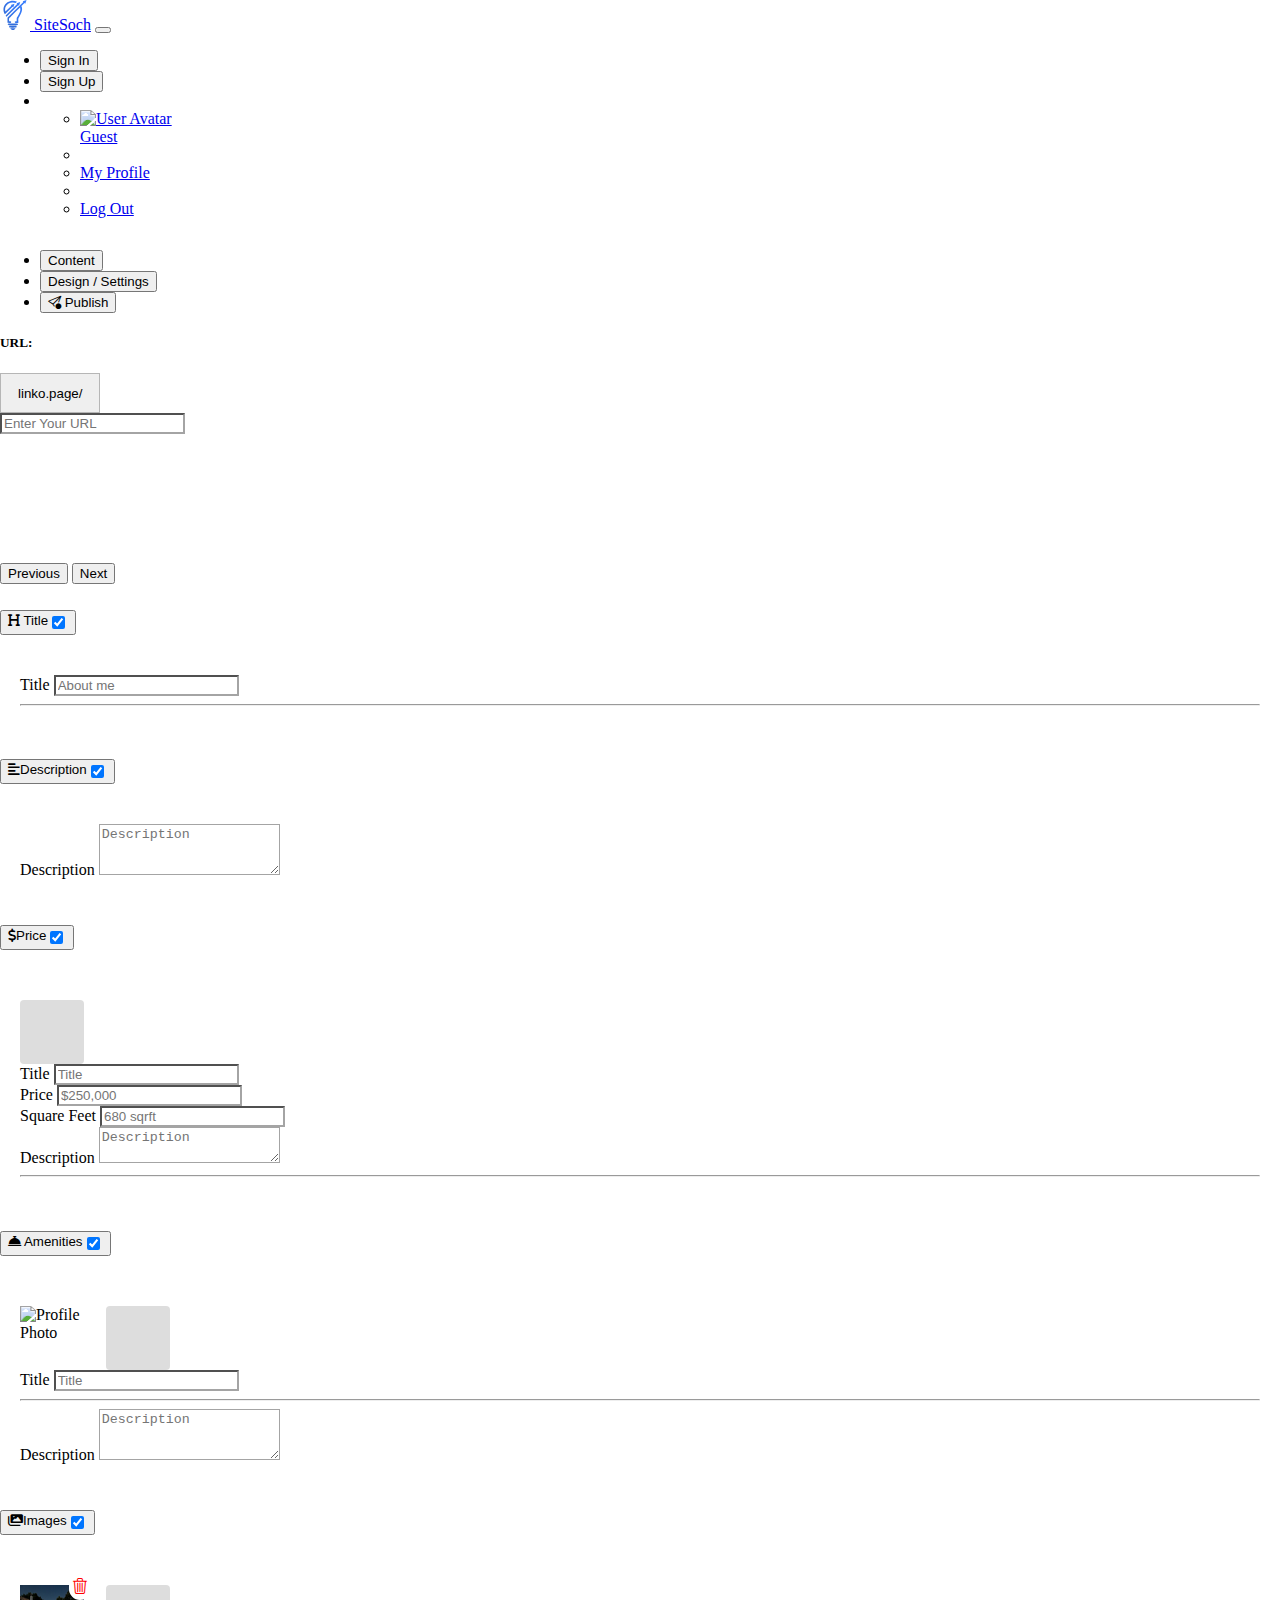
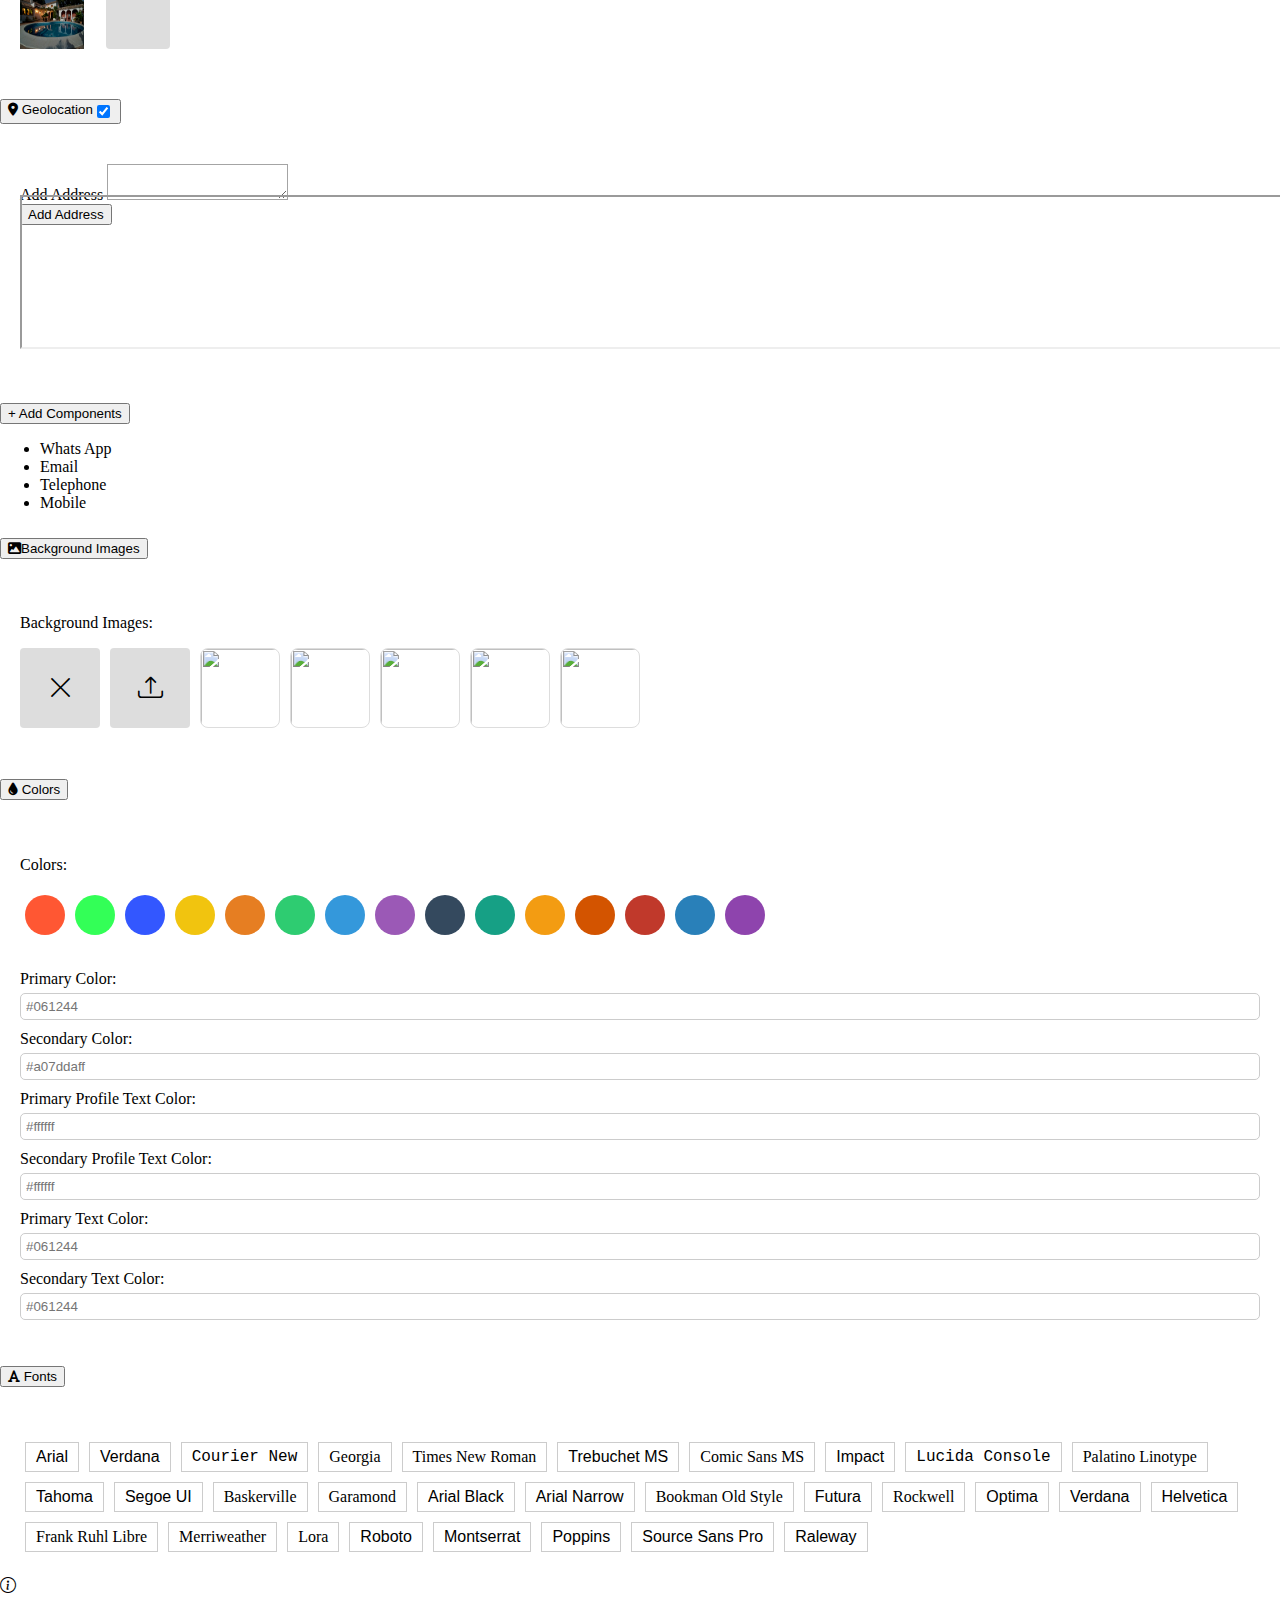
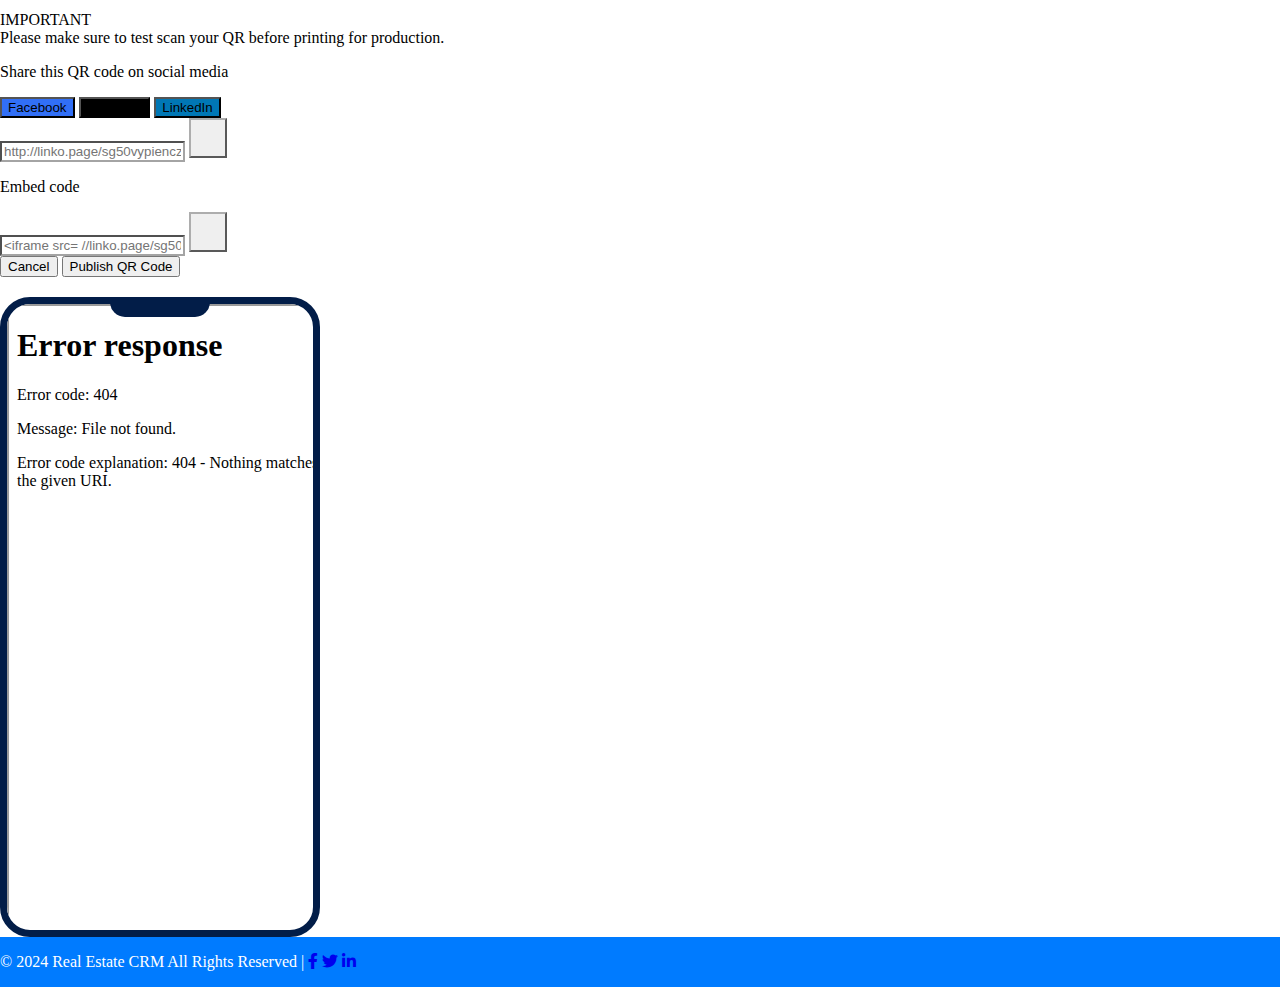
==== index.html @ 77552f71 "Add files via upload" ====
<!DOCTYPE html>
<html lang="en">
<head>
  <meta charset="UTF-8" />
  <meta name="viewport" content="width=device-width, initial-scale=1.0" />
  <title>CRM- SiteSoch</title>

  <!-- Fonts -->
  <link rel="preconnect" href="https://fonts.googleapis.com" />
  <link rel="preconnect" href="https://fonts.gstatic.com" crossorigin />
  <link
    href="https://fonts.googleapis.com/css2?family=Public+Sans:ital,wght@0,300;0,400;0,500;0,600;0,700;1,300;1,400;1,500;1,600;1,700&display=swap"
    rel="stylesheet" />
    <link rel="stylesheet" href="https://cdnjs.cloudflare.com/ajax/libs/font-awesome/6.0.0-beta3/css/all.min.css">
  <link rel="stylesheet" href="./assets/vendor/fonts/boxicons.css" />

  <!-- Core CSS -->
  <link rel="stylesheet" href="./assets/vendor/css/core.css" class="template-customizer-core-css" />
  <link rel="stylesheet" href="./assets/vendor/css/theme-default.css" class="template-customizer-theme-css" />
  <link rel="stylesheet" href="./assets/css/demo.css" />

  <!-- Vendors CSS -->
  <link rel="stylesheet" href="./assets/vendor/libs/perfect-scrollbar/perfect-scrollbar.css" />

  <!-- Page CSS -->

  <!-- Helpers -->
  <script src="./assets/vendor/js/helpers.js"></script>
  <!--! Template customizer & Theme config files MUST be included after core stylesheets and helpers.js in the <head> section -->
  <!--? Config:  Mandatory theme config file contain global vars & default theme options, Set your preferred theme option in this file.  -->
  <script src="./assets/js/config.js"></script>
  

  <link rel="shortcut icon" href="images/logo.png" type="image/x-icon">
  <link rel="stylesheet" href="./button.css">
  <link rel="stylesheet" href="./CRM.css">
  <link rel="stylesheet" href="https://cdn.jsdelivr.net/npm/bootstrap-icons@1.11.3/font/bootstrap-icons.min.css">
  <link rel="stylesheet" href="setting.css">

  <link rel="stylesheet" href="./URL-Link.css">
  
</head>

<body>  <div class="container">    
    <nav class="navbar navbar-expand-lg navbar-light " style="z-index: 1000;">
      <div class="container-fluid">
        <a href="index.html" class="app-brand-link gap-2">
          <span class="app-brand-logo demo">
            <svg xmlns="http://www.w3.org/2000/svg" xml:space="preserve" width="30px" height="30px" version="1.1"
            style="shape-rendering:geometricPrecision; text-rendering:geometricPrecision; image-rendering:optimizeQuality; fill-rule:evenodd; clip-rule:evenodd"
            viewBox="0 0 220.31 285.98" xmlns:xlink="http://www.w3.org/1999/xlink"
            xmlns:xodm="http://www.corel.com/coreldraw/odm/2003">
            <defs>
              <style type="text/css">
                .fil1 {
                  fill: #336EDB
                }

                .fil2 {
                  fill: url(#id0)
                }

                .fil3 {
                  fill: url(#id1)
                }

                .fil0 {
                  fill: url(#id2)
                }
              </style>
              <linearGradient id="id0" gradientUnits="userSpaceOnUse" x1="21.16" y1="89.95" x2="160.35" y2="89.95">
                <stop offset="0" style="stop-opacity:1; stop-color:#336EDB"></stop>
                <stop offset="0.34902" style="stop-opacity:1; stop-color:#3575ED"></stop>
                <stop offset="1" style="stop-opacity:1; stop-color:#377DFF"></stop>
              </linearGradient>
              <linearGradient id="id1" gradientUnits="userSpaceOnUse" xlink:href="#id0" x1="38.52" y1="109.38"
                x2="220.31" y2="109.38">
              </linearGradient>
              <linearGradient id="id2" gradientUnits="userSpaceOnUse" xlink:href="#id0" x1="-0" y1="72.14"
                x2="129.63" y2="72.14">
              </linearGradient>
            </defs>
            <g id="Layer_x0020_1">
              <metadata id="CorelCorpID_0Corel-Layer"></metadata>
              <g id="_2109711426944">
                <path class="fil0"
                  d="M19.03 109.87c-5.48,-18.71 -4.97,-34.3 4.53,-50.28 12.94,-21.75 36.41,-35.48 61.73,-36.53 13.13,-0.55 21.01,1.64 32.1,5.52 4.17,-2.32 9.81,-8.3 12.24,-11.29 -44.72,-24.44 -108.09,-1.31 -125.37,47.09 -8.06,22.58 -4.62,53.17 9.86,72.46l73.54 -71.58 5.51 5.93 12.56 -35.59 -35.36 11.91 5.91 7.02 -57.24 55.36z">
                </path>
                <path class="fil1"
                  d="M52.09 240.49l76.76 -0.06c9.38,0.01 12.96,-9.04 7.64,-14.26 -4.02,-3.95 -49.01,-2.15 -56.9,-2.15l-27.49 -0.02c-6.34,0 -10.31,1.01 -10.58,7.58 -0.3,7.16 3.81,8.93 10.58,8.93zm62.73 28.15l-49.71 0.18c5.6,13.86 25.74,23.59 39.67,12.02 4.25,-3.53 8.33,-6.87 10.04,-12.2zm-57.85 -6.49c5.74,1.68 49.16,1.46 59.32,0.99 14.94,-0.69 9.82,-13.87 6.04,-15.88 -3.12,-1.67 -62.23,-1.91 -65.55,0.53 -5.1,3.76 -2.47,10.54 0.18,14.36z">
                </path>
                <path class="fil2"
                  d="M21.16 146.65c0.61,4.52 4.67,10.64 8.02,13.42l112.34 -109.57 6.8 4.64 12.02 -35.3 -35.2 11.95 5.31 7.04 -109.29 107.82z">
                </path>
                <path class="fil3"
                  d="M179.1 50.42l21.58 -21.21 7.29 6.31 12.34 -35.51 -35.81 12.45 5.04 5.47c-44.76,45.12 -89.68,90.05 -134.71,134.9 -11.84,11.59 -16.4,13.08 -16.3,23.58 0.12,13.72 0.08,27.44 0.04,41.16 6.35,1.32 28.53,2.3 32.69,-1.36 3.5,-3.07 2.68,-9.12 -0.3,-11.56 -3.93,-3.23 -11.35,-1.91 -16.58,-2.03 -2.39,-31.73 -1.35,-25.69 17.27,-44.42 10.15,-10.21 79.76,-83 87.58,-86.28 7.87,33.14 -6.12,54.33 -22.79,82.34 -2.71,4.55 -10.1,13.7 -10.21,19.08l-0.06 29.05c-11.27,1.28 -23.24,-0.86 -15.86,14.39 8.6,2.63 21.73,1.74 31.49,1.32l-0.06 -16.45c0.23,-12.9 -2.17,-23.06 3.83,-32.52 19.32,-30.45 44.92,-74.65 25.51,-111l8.02 -7.72z">
                </path>
              </g>
            </g>
          </svg>
          </span>
        </a>
        <a class="navbar-brand" href="javascript:void(0)">SiteSoch</a>
        <button class="navbar-toggler" type="button" data-bs-toggle="collapse" data-bs-target="#navbarNav" aria-controls="navbarNav" aria-expanded="false" aria-label="Toggle navigation">
          <span class="navbar-toggler-icon"></span>
        </button>
        <div class="collapse navbar-collapse" id="navbarNav">
          <ul class="navbar-nav ms-auto">
            <li class="nav-item">
              <a href="Login.html" class="nav-link">
                <button type="button" class="btn btn-outline-primary">Sign In</button>
              </a>
            </li>
            <li class="nav-item">
              <a href="RegistrationPage.html" class="nav-link">
                <button type="button" class="btn btn-primary">Sign Up</button>
              </a>
            </li>
            <!-- User dropdown -->
            <li class="nav-item">
              <a class="nav-link dropdown-toggle" href="javascript:void(0);" id="navbarDropdown" role="button" data-bs-toggle="dropdown" aria-expanded="false">
                <div class="avatar avatar-online">
                  <img src="assets/img/avatars/1.png" alt="" class="w-px-40 h-auto rounded-circle">
                </div>
              </a>
              <ul class="dropdown-menu dropdown-menu-end" aria-labelledby="navbarDropdown">
                <li>
                  <a class="dropdown-item" href="#">
                    <div class="d-flex">
                      <div class="flex-shrink-0 me-3">
                        <div class="avatar avatar-online">
                          <img id="user-avatar" src="assets/img/avatars/1.png" alt="User Avatar" class="w-px-40 h-auto rounded-circle">
                        </div>
                      </div>
                      <div class="flex-grow-1">
                       
                        <span id="user-name" class="fw-medium d-block"  style="font-size: 1.0rem; margin-top:1vh;"></span>
                        
                      </div>
                    </div>
                  </a>
                </li>
                <li><div class="dropdown-divider"></div></li>
                <li>
                  <a class="dropdown-item" href="profile.html">
                    <i class="bx bx-user me-2"></i>
                    <span class="align-middle">My Profile</span>
                  </a>
                </li>
                <li><div class="dropdown-divider"></div></li>
                <li>
                  <a class="dropdown-item" href="javascript:void(0);" onclick="logoutUser()">
                    <i class="bx bx-power-off me-2"></i>
                    <span class="align-middle">Log Out</span>
                  </a>
                </li>
              </ul>
              
            </li>
            <!--/ User -->
          </ul>
        </div>
      </div>
    </nav>
  </div>

  <div class="container">
    <div class="row">
      <div class="col-lg-8 col-sm-12">
        <div class="nav-align-top mb-4 py-2">
          <ul class="nav nav-pills mb-3 nav-fill" role="tablist">
            <li class="nav-item" role="presentation">
              <button type="button" class="nav-link active" role="tab" data-bs-toggle="tab" data-bs-target="#mycontent"
                aria-controls="navs-pills-justified-home" aria-selected="true">
                <i class="tf-icons bx bx-home me-1"></i> <span class="d-none d-sm-block">Content</span>
              </button>
            </li>
            <li class="nav-item" role="presentation">
              <button type="button" class="nav-link" role="tab" data-bs-toggle="tab" data-bs-target="#mydesign"
                aria-controls="navs-pills-justified-profile" aria-selected="false" tabindex="-1">
                <i class="bx bxs-cog me-1"></i><span class="d-none d-sm-block"> Design / Settings</span>
              </button>
            </li>
            <li class="nav-item" role="presentation">
              <button type="button" class="nav-link" role="tab" data-bs-toggle="tab" data-bs-target="#myqrcode"
                aria-controls="navs-pills-justified-messages" aria-selected="false" tabindex="-1">
                <i class="bx bi-send-arrow-up me-1"></i> <span class="d-none d-sm-block"> Publish</span>
              </button>
            </li>
          </ul>
        </div>
        <div class="tab-content">
          <div class="tab-pane fade show active" id="mycontent" role="tabpanel">
            <h5 class="text"><b>URL:</b></h5>
            <div class="input-group notranslate">
              <div class="input-group-prepend">
                <button style="color: var(--secondary-color-1);border:1px solid rgb(182, 182, 182)"
                  class="btn btn-default rounded-0 short_url_slug_prepend notranslate slug_prepend"
                  type="button">linko.page/</button>
              </div>
              <input type="text" class="form-control notranslate" placeholder="Enter Your URL" aria-label=""
                id="short_url_input" aria-describedby="basic-addon1">
            </div>
            <br>
            <!-- slider start -->
            <div id="carouselExampleControls" class="carousel carousel-dark slide text-center">
              <div class="carousel-inner">
                <div class="carousel-item active">
                  <img src="images/tem1.png" alt="" />
                  <img src="images/tem2.png" alt="" />
                  <img src="images/tem3.png" alt="" />
                  <img src="images/tem4.png" alt="" />
                </div>
                <div class="carousel-item">
                  <img src="images/tem5.png" alt="" />
                  <img src="images/tem3.png" alt="" />
                  <img src="images/tem2.png" alt="" />
                  <img src="images/tem1.png" alt="" />
                </div>
              </div>
              <button class="carousel-control-prev" type="button" data-bs-target="#carouselExampleControls"
                data-bs-slide="prev">
                <span class="carousel-control-prev-icon bg-primary rounded-circle" aria-hidden="true"
                  style="filter: none;"></span>
                <span class="visually-hidden">Previous</span>
              </button>
              <button class="carousel-control-next" type="button" data-bs-target="#carouselExampleControls"
                data-bs-slide="next">
                <span class="carousel-control-next-icon bg-primary rounded-circle" aria-hidden="true"
                  style="filter: none;"></span>
                <span class="visually-hidden">Next</span>
              </button>
            </div>
            <!-- slider end -->
            <!-- home start -->
            <div class="accordion">
              <div class="accordion-item" >
                <h2 class="accordion-header" id="headingOne">
                  <button class="accordion-button" type="button" data-bs-toggle="collapse" data-bs-target="#collapseOne"
                    aria-expanded="true" aria-controls="collapseOne">
                    <div class="btn-container">
                      <span class="d-flex align-items-center"> <i class="fas fa-heading me-2"></i> Title</span>
                      <div class="form-check form-switch mb-2">
                        <input class="form-check-input" type="checkbox" id="flexSwitchCheckChecked" checked />
                        <label class="form-check-label" for="flexSwitchCheckChecked"></label>
                      </div>
                    </div>
                  </button>
                </h2>
                <div id="collapseOne" class="accordion-collapse collapse show" aria-labelledby="headingOne"
                  data-bs-parent="#accordionExample">
                  <div class="accordion-body py-3">      
                    <div class="mb-3">
                      <label for="exampleFormControlInput3" class="form-label">Title</label>
                      <input type="text" class="form-control" id="exampleFormControlInput3" placeholder="About me" />
                    </div>             
                    <hr>                    
                   
                  </div>
                </div>
              </div>
              <div class="accordion-item">
                <h2 class="accordion-header" id="headingTwo">
                  <button class="accordion-button collapsed" type="button" data-bs-toggle="collapse"
                    data-bs-target="#collapseTwo" aria-expanded="false" aria-controls="collapseTwo">
                    <div class="btn-container">
                      <span class="d-flex align-items-center"> <i class="fas fa-align-left me-2"></i>Description</span>
                      <div class="form-check form-switch mb-2">
                        <input class="form-check-input" type="checkbox" id="flexSwitchCheckChecked" checked />
                        <label class="form-check-label" for="flexSwitchCheckChecked"></label>
                      </div>
                    </div>
                  </button>
                </h2>
                <div id="collapseTwo" class="accordion-collapse collapse" aria-labelledby="headingTwo"
                  data-bs-parent="#accordionExample">
                  <div class="accordion-body py-3">                  
                    <div class="mb-3">
                      <label for="exampleFormControlTextarea1" class="form-label">Description</label>
                      <textarea class="form-control" id="exampleFormControlTextarea1" rows="3"
                        placeholder="Description"></textarea>
                    </div>
                  </div>
                </div>
              </div>
              <div class="accordion-item">
                <h2 class="accordion-header" id="headingThree">
                  <button class="accordion-button collapsed" type="button" data-bs-toggle="collapse" data-bs-target="#collapseThree" aria-expanded="false" aria-controls="collapseThree">
                    <div class="btn-container">
                      <span class="d-flex align-items-center"><i class="fas fa-dollar-sign me-2"></i>Price</span>
                      <div class="form-check form-switch mb-2">
                        <input class="form-check-input" type="checkbox" id="flexSwitchCheckChecked" checked />
                        <label class="form-check-label" for="flexSwitchCheckChecked"></label>
                      </div>
                    </div>
                  </button>
                </h2>
                <div id="collapseThree" class="accordion-collapse collapse" aria-labelledby="headingThree" data-bs-parent="#accordionExample">
                  <div class="accordion-body py-3">                  
                    <div class="p-2 pb-md-4 mx-auto">
                      <span class="image-profile-photo mb-4" for="icon_upload">                        
                        <label for="icon_upload">
                          <div class="download-photo">
                            <box-icon name="upload"></box-icon>
                          </div>
                        </label>
                        <input type="file" name="" id="icon_upload" style="display: none;">
                      </span>
                      <div class="mb-2">
                        <label for="exampleFormControlInput1" class="form-label">Title</label>
                        <input type="text" class="form-control" id="exampleFormControlInput1" placeholder="Title">
                      </div>      
                      <div class="row">                        
                        <div>
                          <label for="" class="form-label">Price</label>
                          <input type="text" class="form-control" placeholder="$250,000">
                        </div>                        
                      </div>
                                
                        <div class="row">
                          <div>
                            <label for="" class="form-label">Square Feet</label>
                          <input type="text" class="form-control" placeholder="680 sqrft" >
                          </div>                          
                        </div>
                        <div class="row">
                          <div>
                            <label for="" class="form-label">Description</label>
                            <textarea type="text" class="form-control" placeholder="Description"></textarea>
                          </div>
                          
                        </div>
                     
                      <hr>
                    </div>          
                  </div>
                </div>
              </div>              
              <div class="accordion-item">
                <h2 class="accordion-header" id="headingFour">
                  <button class="accordion-button collapsed" type="button" data-bs-toggle="collapse" data-bs-target="#collapseFour" aria-expanded="false" aria-controls="collapseFour">
                    <div class="btn-container">
                      <span class="d-flex align-items-center"> <i class="fas fa-concierge-bell me-2"></i> Amenities</span>
                      <div class="form-check form-switch mb-2">
                        <input class="form-check-input" type="checkbox" id="flexSwitchCheckChecked" checked />
                        <label class="form-check-label" for="flexSwitchCheckChecked"></label>
                      </div>
                    </div>
                  </button>
                </h2>                
                <div id="collapseFour" class="accordion-collapse collapse" aria-labelledby="headingFour" data-bs-parent="#accordionExample">
                  <div class="accordion-body py-3">
                    <span class="image-profile-photo mb-4" for="icon_upload">
                      <div class="image-photo">
                        <img src="./images/pngwing.com (5).png" height="65px" width="65px" alt="Profile Photo">
                      </div>
                      <label for="icon_upload">
                        <div class="download-photo">
                          <box-icon name="upload"></box-icon>
                        </div>
                      </label>
                      <input type="file" name="" id="icon_upload" style="display: none;">
                    </span>
                    <div class="mb-3">
                      <label for="exampleFormControlInput1" class="form-label">Title</label>
                      <input type="text" class="form-control" id="exampleFormControlInput1" placeholder="Title">
                    </div>                  
                            
                    <hr>
                    <div class="mb-3">
                      <label for="exampleFormControlTextarea1" class="form-label">Description</label>
                      <textarea class="form-control" id="exampleFormControlTextarea1" rows="3"
                        placeholder="Description"></textarea>
                    </div>                   
                  </div>                  
                </div>
              </div>              
              <div class="accordion-item">
                <h2 class="accordion-header" id="headingFive">
                  <button class="accordion-button collapsed" type="button" data-bs-toggle="collapse" data-bs-target="#collapseFive" aria-expanded="false" aria-controls="collapseFive">
                    <div class="btn-container">
                      <span class="d-flex align-items-center"> <i class="fas fa-images me-2"></i>Images</span>
                      <div class="form-check form-switch mb-2">
                        <input class="form-check-input" type="checkbox" id="flexSwitchCheckChecked" checked />
                        <label class="form-check-label" for="flexSwitchCheckChecked"></label>
                      </div>
                    </div>
                  </button>
                </h2>
                <div id="collapseFive" class="accordion-collapse collapse" aria-labelledby="headingFive" data-bs-parent="#accordionExample">
                  <div class="accordion-body py-3">
                    <div class="mb-3">
                      <span class="image-profile-photo">
                        <div class="image-photo">
                          <img src="./image-5.jpg" height="64px" width="64px">
                        </div>
                        <div class="delete-box" onclick="deleteImage(this)">
                          <i class="bi bi-trash3" style="color:red"></i>
                        </div>
                        <label for="images_upload">
                          <div class="download-photo">
                            <box-icon name="upload"></box-icon>
                          </div>
                        </label>
                        <input type="file" name="" id="images_upload" style="display: none;">
                      </span>
                    </div>
                  </div>
                </div>
              </div>
              <div class="accordion-item" id="home_accordion">
                <h2 class="accordion-header" id="headingSix">
                  <button class="accordion-button collapsed" type="button" data-bs-toggle="collapse" data-bs-target="#collapseSix" aria-expanded="false" aria-controls="collapseSix">
                    <div class="btn-container">
                      <span class="d-flex align-items-center"> <i class="fas fa-map-marker-alt me-2"></i> Geolocation</span>
                      <div class="form-check form-switch mb-2">
                        <input class="form-check-input" type="checkbox" id="flexSwitchCheckChecked" checked />
                        <label class="form-check-label" for="flexSwitchCheckChecked"></label>
                      </div>
                    </div>
                  </button>
                </h2>
                <div id="collapseSix" class="accordion-collapse collapse show" aria-labelledby="headingSix" data-bs-parent="#accordionExample">
                  <div class="accordion-body ">
                    <div class="p-1">
                      <div class="address-list">
                        <!-- Address items will be added here dynamically -->
                      </div>
                      <div class="input-group input-group-merge mb-3">
                        <span class="input-group-text">Add Address</span>
                        <textarea class="form-control" aria-label="Add Address"></textarea>
                      </div>
                      <div class="mt-2">
                        <button type="button" class="btn btn-primary" onclick="addAddress()">Add Address</button>
                      </div>
                    </div>
                    <div class="map mt-5 p-1">
                      <iframe
                        src="https://www.google.com/maps/embed?pb=!1m18!1m12!1m3!1d3503.7041872015975!2d77.1585344752273!3d28.578644275694188!2m3!1f0!2f0!3f0!3m2!1i1024!2i768!4f13.1!3m3!1m2!1s0x390d02ba9bcb0b23%3A0x17699e9de4def852!2sAryabhatta%20College%2C%20University%20Of%20Delhi!5e0!3m2!1sen!2sin!4v1695356662588!5m2!1sen!2sin"
                        class="w-100" height="300" allowfullscreen loading="lazy" referrerpolicy="no-referrer-when-downgrade"></iframe>
                    </div>
                  </div>
                  
                  
                </div>
              </div>              
            </div>
            <!-- Accordian Ends Here -->
            <div class="text-center">
              <div class="btn-group my-4">
                <button class="btn btn-primary dropdown-toggle hide-arrow" type="button" id="dropdownMenuButton"
                  data-bs-toggle="dropdown" aria-haspopup="true" aria-expanded="false">
                  + Add Components
                </button>
                <ul class="dropdown-menu" >
                  <li><a class="dropdown-item" onclick="addWhatsApp()">Whats App</a></li>
                  <li><a class="dropdown-item" onclick="addEmail()">Email</a></li>
                  <li><a class="dropdown-item" onclick="addTelephone()">Telephone</a></li>
                  <li><a class="dropdown-item" onclick="addMobile()">Mobile</a></li>
                </ul>
              
              </div>
            </div>
            <!-- dropdown end -->
          </div>
          <!-- home end -->
          <div class="tab-pane fade" id="mydesign" role="tabpanel">
            <!-- Design and Settings start -->
            <div class="accordion" id="">
              <div class="accordion-item">
                <h2 class="accordion-header" id="headingOne">
                  <button class="accordion-button" type="button" data-bs-toggle="collapse" data-bs-target="#collapseOne"
                    aria-expanded="true" aria-controls="collapseOne">
                    <div class="btn-container">
                      <span class="d-flex align-items-center"> <i class="fas fa-image"></i>Background Images</span>
                    </div>
                  </button>
                </h2>
                <div id="collapseOne" class="accordion-collapse collapse show" aria-labelledby="headingOne"
                  data-bs-parent="#accordionExample">
                  <div class="accordion-body py-3">
                    <div class="background-container">
                      <p>Background Images:</p>
                      <div class="bg-img-container">
                        <div class="bg-box" id="bg-box-1">
                          <i class="bi bi-x-lg"></i>
                        </div>
                        <div class="bg-box" id="bg-box-2">
                          <i class="bi bi-upload"></i>
                        </div>
                        <div class="bg" id="bg-1">
                          <img src="./images/bg2.jpg" height="80px" width="80px">
                        </div>
                        <div class="bg" id="bg-2">
                          <img src="./images/bg3.jpg" height="80px" width="80px">
                        </div>
                        <div class="bg" id="bg-3">
                          <img src="./images/bg4.jpg" height="80px" width="80px">
                        </div>
                        <div class="bg" id="bg-4">
                          <img src="./images/bg5.jpg" height="80px" width="80px">
                        </div>
                        <div class="bg" id="bg-5">
                          <img src="./images/bg1.jpg" height="80px" width="80px">
                        </div>
                      </div>
                    </div>
                  </div>
                </div>
              </div>
              <div class="accordion-item">
                <h2 class="accordion-header" id="headingTwo">
                  <button class="accordion-button collapsed" type="button" data-bs-toggle="collapse"
                    data-bs-target="#collapseTwo" aria-expanded="false" aria-controls="collapseTwo">
                    <div class="btn-container">
                      <span class="d-flex align-items-center"><i class="fas fa-tint"></i> Colors</span>
                    </div>
                  </button>
                </h2>
                <div id="collapseTwo" class="accordion-collapse collapse" aria-labelledby="headingTwo"
                  data-bs-parent="#accordionExample">
                  <div class="accordion-body py-3">
                    <div class="background-container">
                      <p>Colors:</p>
                      <div class="color-options">
                        <div class="color-circle" style="background-color: #ff5733" onclick="selectColor('#FF5733')"></div>
                        <div class="color-circle" style="background-color: #33ff57" onclick="selectColor('#33FF57')"></div>
                        <div class="color-circle" style="background-color: #3357ff" onclick="selectColor('#3357FF')"></div>
                        <div class="color-circle" style="background-color: #f1c40f" onclick="selectColor('#F1C40F')"></div>
                        <div class="color-circle" style="background-color: #e67e22" onclick="selectColor('#E67E22')"></div>
                        <div class="color-circle" style="background-color: #2ecc71" onclick="selectColor('#2ECC71')"></div>
                        <div class="color-circle" style="background-color: #3498db" onclick="selectColor('#3498DB')"></div>
                        <div class="color-circle" style="background-color: #9b59b6" onclick="selectColor('#9B59B6')"></div>
                        <div class="color-circle" style="background-color: #34495e" onclick="selectColor('#34495E')"></div>
                        <div class="color-circle" style="background-color: #16a085" onclick="selectColor('#16A085')"></div>
                        <div class="color-circle" style="background-color: #f39c12" onclick="selectColor('#F39C12')"></div>
                        <div class="color-circle" style="background-color: #d35400" onclick="selectColor('#D35400')"></div>
                        <div class="color-circle" style="background-color: #c0392b" onclick="selectColor('#C0392B')"></div>
                        <div class="color-circle" style="background-color: #2980b9" onclick="selectColor('#2980B9')"></div>
                        <div class="color-circle" style="background-color: #8e44ad" onclick="selectColor('#8E44AD')"></div>
                      </div>
                      <div class="color-choose">
                        <div class="color-picker">
                          <label for="primary-color">Primary Color:</label>
                          <input type="text" id="primary-color" placeholder="#061244" />
              
                          <label for="secondary-color">Secondary Color:</label>
                          <input type="text" id="secondary-color" placeholder="#a07ddaff" />
              
                          <label for="primary-profile-text-color">Primary Profile Text Color:</label>
                          <input type="text" id="primary-profile-text-color" placeholder="#ffffff" />
              
                          <label for="secondary-profile-text-color">Secondary Profile Text Color:</label>
                          <input type="text" id="secondary-profile-text-color" placeholder="#ffffff" />
              
                          <label for="primary-text-color">Primary Text Color:</label>
                          <input type="text" id="primary-text-color" placeholder="#061244" />
              
                          <label for="secondary-text-color">Secondary Text Color:</label>
                          <input type="text" id="secondary-text-color" placeholder="#061244" />
                        </div>
                      </div>
                    </div>
                  </div>
                </div>
              </div>            
              <style>
                .color-options {
                  display: flex;
                  flex-wrap: wrap;
                  margin-top: 10px;
                }
              
                .color-circle {
                  width: 40px;
                  height: 40px;
                  border-radius: 50%;
                  margin: 5px;
                  cursor: pointer;
                  border: 2px solid transparent;
                  transition: border 0.3s;
                }
              
                .color-circle:hover {
                  border: 2px solid #000;
                }
              
                .color-choose {
                  margin-top: 20px;
                }
              
                .color-picker {
                  display: flex;
                  flex-direction: column;
                }
              
                .color-picker label {
                  margin-top: 10px;
                }
              
                .color-picker input {
                  padding: 5px;
                  margin-top: 5px;
                  border: 1px solid #ccc;
                  border-radius: 5px;
                }
              </style>            
              <script>
                function selectColor(color) {
                  console.log("Selected color:", color);
                  // Add your color selection logic here
                }
              </script>            
                <div class="accordion-item">
                  <h2 class="accordion-header" id="headingFonts">
                    <button class="accordion-button collapsed" type="button" data-bs-toggle="collapse"
                      data-bs-target="#collapseFonts" aria-expanded="false" aria-controls="collapseFonts">
                      <div class="btn-container">
                        <span class="d-flex align-items-center"><i class="fas fa-font"></i> Fonts</span>
                      </div>
                    </button>
                  </h2>
                  <div id="collapseFonts" class="accordion-collapse collapse" aria-labelledby="headingFonts"
                    data-bs-parent="#accordionExample">
                    <div class="accordion-body py-3">
                      <div class="font-options">
                        <div class="font-option" style="font-family: 'Arial', sans-serif">Arial</div>
                        <div class="font-option" style="font-family: 'Verdana', sans-serif">Verdana</div>
                        <div class="font-option" style="font-family: 'Courier New', monospace">Courier New</div>
                        <div class="font-option" style="font-family: 'Georgia', serif">Georgia</div>
                        <div class="font-option" style="font-family: 'Times New Roman', serif">Times New Roman</div>
                        <div class="font-option" style="font-family: 'Trebuchet MS', sans-serif">Trebuchet MS</div>
                        <div class="font-option" style="font-family: 'Comic Sans MS', cursive">Comic Sans MS</div>
                        <div class="font-option" style="font-family: 'Impact', sans-serif">Impact</div>
                        <div class="font-option" style="font-family: 'Lucida Console', monospace">Lucida Console</div>
                        <div class="font-option" style="font-family: 'Palatino Linotype', serif">Palatino Linotype</div>
                        <div class="font-option" style="font-family: 'Tahoma', sans-serif">Tahoma</div>
                        <div class="font-option" style="font-family: 'Segoe UI', sans-serif">Segoe UI</div>
                        <div class="font-option" style="font-family: 'Baskerville', serif">Baskerville</div>
                        <div class="font-option" style="font-family: 'Garamond', serif">Garamond</div>
                        <div class="font-option" style="font-family: 'Arial Black', sans-serif">Arial Black</div>
                        <div class="font-option" style="font-family: 'Arial Narrow', sans-serif">Arial Narrow</div>
                        <div class="font-option" style="font-family: 'Bookman Old Style', serif">Bookman Old Style</div>
                        <div class="font-option" style="font-family: 'Futura', sans-serif">Futura</div>
                        <div class="font-option" style="font-family: 'Rockwell', serif">Rockwell</div>
                        <div class="font-option" style="font-family: 'Optima', sans-serif">Optima</div>
                        <div class="font-option" style="font-family: 'Verdana', sans-serif">Verdana</div>
                        <div class="font-option" style="font-family: 'Helvetica', sans-serif">Helvetica</div>
                        <div class="font-option" style="font-family: 'Frank Ruhl Libre', serif">Frank Ruhl Libre</div>
                        <div class="font-option" style="font-family: 'Merriweather', serif">Merriweather</div>
                        <div class="font-option" style="font-family: 'Lora', serif">Lora</div>
                        <div class="font-option" style="font-family: 'Roboto', sans-serif">Roboto</div>
                        <div class="font-option" style="font-family: 'Montserrat', sans-serif">Montserrat</div>
                        <div class="font-option" style="font-family: 'Poppins', sans-serif">Poppins</div>
                        <div class="font-option" style="font-family: 'Source Sans Pro', sans-serif">Source Sans Pro</div>
                        <div class="font-option" style="font-family: 'Raleway', sans-serif">Raleway</div>
                      </div>
                    </div>
                  </div>
                </div>           
              <style>
                .font-options {
                  margin-top: 10px;
                  display: flex;
                  flex-wrap: wrap;
                }
              
                .font-option {
                  font-size: 16px;
                  padding: 5px 10px;
                  margin: 5px;
                  cursor: pointer;
                  border: 1px solid #ccc;
                  transition: background-color 0.3s;
                }
              
                .font-option:hover {
                  background-color: #e7e7e7;
                }
              </style>       
            </div>
            <!-- Design and Settings end -->
          </div>
          <!-- QR code start -->
          <div class="tab-pane fade " id="myqrcode" role="tabpanel">
            <div class="alert alert-secondary d-flex align-items-center gap-3 mb-3">
              <i class="bi bi-info-circle"></i>
              <p class="mb-0">IMPORTANT<br>Please make sure to test scan your QR before printing for production.</p>
            </div>
            <p class="mb-2">Share this QR code on social media</p>
            <div class="d-flex flex-wrap gap-3 mb-3">
              <button type="button" class="btn text-white" style="background-color: #316FF6;">
                <i class="bx bxl-facebook me-1"></i>
                Facebook
              </button>
              <button type="button" class="btn text-white" style="background-color: black;">
                <i class="bi bi-twitter"></i>
                Twitter
              </button>
              <button type="button" class="btn text-white" style="background-color: #0077B5;">
                <i class="bx bxl-linkedin me-1"></i>
                LinkedIn
              </button>
            </div>
            <div class="input-group mb-3">
              <input type="text" class="form-control" placeholder="http://linko.page/sg50vypiencz" aria-label="QR Code URL">
              <button type="button" class="btn btn-outline-secondary">
                <i class="bx bx-copy"></i>
              </button>
            </div>
            <p class="mb-2">Embed code</p>
            <div class="input-group mb-3">
              <input type="text" class="form-control" placeholder="<iframe src= //linko.page/sg50vypiencz" aria-label="Embed Code">
              <button type="button" class="btn btn-outline-secondary">
                <i class="bx bx-copy"></i>
              </button>
            </div>
            <div class="d-flex gap-2">
              <button type="button" class="btn btn-secondary">Cancel</button>
              <button type="button" class="btn btn-primary">Publish QR Code</button>
            </div>
          </div>
        </div>             
      </div> 
      <div class="col-lg-4 col-sm-12">
        <div class="mobile">
          <div class="notch"></div>
          <iframe src="./crm-mobile/index.html"></iframe>
        </div>
      </div>
    </div>   
  </div>
  <footer class="footer mt-auto py-3 bg-primary text-white text-center">
    <div class="container">
        <span>&copy; 2024 Real Estate CRM All Rights Reserved</span>
        <span class="mx-2">|</span>
        <a href="#" class="text-white mx-2"><i class="fab fa-facebook-f"></i></a>
        <a href="#" class="text-white mx-2"><i class="fab fa-twitter"></i></a>
        <a href="#" class="text-white mx-2"><i class="fab fa-linkedin-in"></i></a>
    </div>
</footer>
  <script src="assets/vendor/libs/jquery/jquery.js"></script>
  <script src="assets/vendor/libs/popper/popper.js"></script>
  <script src="assets/vendor/js/bootstrap.js"></script>
  <script src="assets/vendor/libs/perfect-scrollbar/perfect-scrollbar.js"></script>
  <script src="assets/vendor/js/menu.js"></script>
  <script src="assets/vendor/js/dropdown-hover.js"></script>

  <!-- endbuild -->

  <!-- Vendors JS -->

  <!-- Main JS -->
  <script src="assets/js/main.js"></script>

  <!-- Page JS -->

  <!-- Place this tag in your head or just before your close body tag. -->
  <script async defer src="https://buttons.github.io/buttons.js"></script>
  <script src="https://cdn.jsdelivr.net/npm/qrcodejs@1.0.0/qrcode.min.js"></script>
    <script src="index.js"></script>

<script src="https://unpkg.com/boxicons@2.1.4/dist/boxicons.js"></script>
<script>
    document.addEventListener('DOMContentLoaded', function () {
        adjustFooter();
        document.querySelectorAll('button[data-bs-toggle="tab"]').forEach(tab => {
            tab.addEventListener('shown.bs.tab', adjustFooter);
        });
    });

    function adjustFooter() {
        const footer = document.querySelector('.footer');
        const content = document.querySelector('.tab-content');
        const windowHeight = window.innerHeight;
        const contentHeight = content.offsetHeight;
        const footerHeight = footer.offsetHeight;

        if (contentHeight + footerHeight < windowHeight) {
            footer.style.position = 'relative';
            footer.style.bottom = '0';
            footer.style.width = '100%';
            footer.style.height = '50px';
        } else {
            footer.style.position = 'relative';
        }
    }
    document.addEventListener('DOMContentLoaded', function() {
  const loggedInUser = JSON.parse(localStorage.getItem('loggedInUser'));

  if (loggedInUser) {
    document.getElementById('user-name').textContent = loggedInUser.username || loggedInUser.email;
    document.getElementById('user-role').textContent = loggedInUser.role || 'User'; // Default to 'User' if no role is specified
    document.getElementById('user-avatar').src = loggedInUser.avatar || 'assets/img/avatars/default.png'; // Default avatar if not specified
  }
});

function logoutUser() {
    localStorage.removeItem('loggedInUser');
    window.location.href = 'login.html'; // Redirect to the login page
}

document.addEventListener("DOMContentLoaded", function() {
    const userNameElement = document.getElementById('user-name');
    const user = JSON.parse(localStorage.getItem('loggedInUser'));

    if (user) {
      // User is logged in, display their information
      userNameElement.textContent = user.username || user.email;
      document.getElementById('user-role').textContent = user.role || 'User'; // Assuming role is stored
    } else {
      // User is not logged in, display a default message
      userNameElement.textContent = 'Guest';
      document.getElementById('user-role').textContent = 'Visitor';
    }
  });
</script>
</body>
</html>
---- button.css ----
.switch {
    position: relative;
    display: inline-block;
    width: 40px;
    height: 18px;
  }
  
  .switch input { 
    opacity: 0;
    width: 0;
    height: 0;
  }
  
  .slider {
    position: absolute;
    cursor: pointer;
    top: 0;
    left: 0;
    right: 0;
    bottom: 0;
    background-color: #ccc;
    -webkit-transition: .4s;
    transition: .4s;
  }
  
  .slider:before {
    position: absolute;
    content: "";
    height: 15px;
    width: 15px;
    left: 2px;
    bottom: 2px;
    background-color: white;
    -webkit-transition: .4s;
    transition: .4s;
  }
  
  input:checked + .slider {
    background-color: #2196F3;
  }
  
  input:focus + .slider {
    box-shadow: 0 0 1px #2196F3;
  }
  
  input:checked + .slider:before {
    -webkit-transform: translateX(20px);
    -ms-transform: translateX(20px);
    transform: translateX(20px);
  }
  
  /* Rounded sliders */
  .slider.round {
    border-radius: 34px;
  }
  
  .slider.round:before {
    border-radius: 50%;
  }
---- CRM.css ----
html, body {
  height: 100%;
  margin: 0;
}
body {
  display: flex;
  flex-direction: column;
}
.content {
  flex: 1;
}
footer {
  background-color: #007bff; /* Bootstrap primary color */
  color: white;
  padding: 1rem 0;
  height: 100%;
}
.footer-container {
  max-width: 1140px; /* Adjust to match your container width */
  margin: 0 auto;
  padding: 0 15px;
}
.profile-containet
{
    /* border:1px solid red; */
    display: flex;
    justify-content:flex-start;
    flex-wrap: wrap;
    gap:30px;
    width:90%;
}

.profile-photo
{
    /* border:1px solid green; */
    display:flex;
    flex-direction: row;
    /* align-items: center; */
    gap:10px;
}
.image-profile-photo
{
    /* border:1px solid green; */
    display: flex;
    justify-content:space-between;
    width:150px;
    margin-top: 10px;
}
.download-photo
{
    width: 64px;
    height: 64px;
    background-color: #ddd;
    border-radius: 4px;
    cursor: pointer;
    background-size: cover;
    background-repeat: no-repeat;
    display: flex;
    justify-content: center;
    align-items: center;
}

.btn-container
  {
    display:flex;
    justify-content:space-between;
    width:100%;
  }

  .delete-box
  {
    background-color: white;
    height: 25px;
    width:25px;
    border-radius: 100px;
    position: relative;
    right:15px;
    bottom:10px;
    display: flex;
    justify-content: center;
    align-items: center;
    cursor:pointer;
  }

  /*  */
  /* .mymobile {
    border: 1px solid black;
    height: 600px;
    scrollbar-width: 0px;
    background-image: url(images/mobile.png);
    background-size: 100% 100%;
  } */

  .carousel-item img {
    width: 16%;
    margin: 2%;
  }

  .accordion-body{
    padding: 20px;
  }

  .mobile {
    border: 7.5px solid #021d48;
    border-radius: 30px;
    width: 20rem;
    height: 40rem;
    overflow: hidden;
    margin-top: 20px;
  }

  iframe {
    width: 105.9%;
    height: 103%;
    transform: translateY(-30px);
  }

  .notch {
    height: 30px;
    width: 100px;
    background-color: #021d48;
    margin: auto;
    border-radius: 15px;
    position: relative;
    z-index: 200;
    transform: translateY(-17px);
  }

  span.translate-middle{
    z-index: 1000;
  }

  .dropdown-toggle::after{
    margin-left: 1.5em;
    display: none;
  }

  .publish{
    background: url(images/publish.svg);
  }

  @media only screen and (max-width: 600px) {

    .mobile{
      width: 100%;
      height: 560px;
    }

    .qr-sharing-btn{
      display: none;
    }
  }
---- setting.css ----
*
{
    box-sizing: border-box;
}

.bg-img-container
{
    display: flex;
    gap:10px;
    flex-wrap: wrap;
}
.bg-img-container .bg-box
{
    width: 80px;
    height: 80px;
    background-color: #ddd;
    border-radius: 4px;
    cursor: pointer;
    background-size: cover;
    background-repeat: no-repeat;
    display: flex;
    justify-content: center;
    align-items: center;
    font-size: 25px;
}
.bg-img-container .bg:hover
{
   transform: scale(1.1);
}
.bg-img-container .bg img
{
   height: 80px;
   width:80px;
   border-radius: 8px;
   border:1px solid #ddd;
   cursor:pointer;
}

/* fonts container */

.font-container .fonts-style
{
    display:flex;
    align-items: center;
    gap:10px;
    padding-bottom: 10px;
    flex-wrap: wrap;
}

.fonts-style .cancel
{
    width: 80px;
    height: 80px;
    border:1px solid #ddd;
    border-radius: 4px;
    cursor: pointer;
    background-size: cover;
    background-repeat: no-repeat;
    display: flex;
    justify-content: center;
    align-items: center;
    font-size: 25px;
}

.font-container .fonts-style .fonts
{
    border: 1px solid rgb(148, 148, 148);
    height: 80px;
    width:80px;
    border-radius:8px;
    font-size: 25px;
    color: darkblue;
    cursor:pointer;
    display: flex;
    justify-content: center;
    align-items: center;
}
.font-container .fonts-style .fonts:hover
{
    background-color: rgb(250, 250, 250);
    transform: scale(1.1);
}


/* card style */

.card-style-heading
{
    display: flex;
    gap:10px;
}

.card-style-content  .input-group,.card-style-content .range-form
{
   width:500px;
   height:40px;
}

.cardBox
{
    display: flex;
    justify-content:flex-start;
    align-items: center;
    flex-wrap: wrap;
    gap:30px;
}

.shadow
{
    display:flex;
    flex-direction: row;
    flex-wrap: wrap;
    gap:6px;
    padding:0px 10px;
}
---- URL-Link.css ----
.input-group-prepend
{
    height: 40px;
}



.input-group button{
    border-color: rgb(173, 173, 173);
    height: 60px;
    padding: 0px 17px;
    height: 40px;
    /* display: flex;
    flex-direction: column; */
   
}

.form-control{
    border-color: rgb(164, 164, 164);
    color: rgb(65, 65, 65);
}

.input-group button:hover{
    border-color: rgb(164, 164, 164);
    background-color: rgb(229, 229, 229);
    
   
}

.form-control:hover{
    border-color: rgb(226, 226, 226);
    
}

.position-absolute {
    height: 30px;
    width: 30px;
    background-color: white;
    backdrop-filter: blur(10px);
    box-shadow:  0px 0px 16px 0px rgba(0, 0, 0, 0.5);
    color: red;
    top: 0;
    right: 0;
    cursor: pointer;
    
}

.position{
    height: 30px;
    width: 30px;
    background-color: white;
    backdrop-filter: blur(10px);
    box-shadow:  0px 0px 16px 0px rgba(0, 0, 0, 0.5);
    color: red;
    bottom: 0;
    left: 0;
}
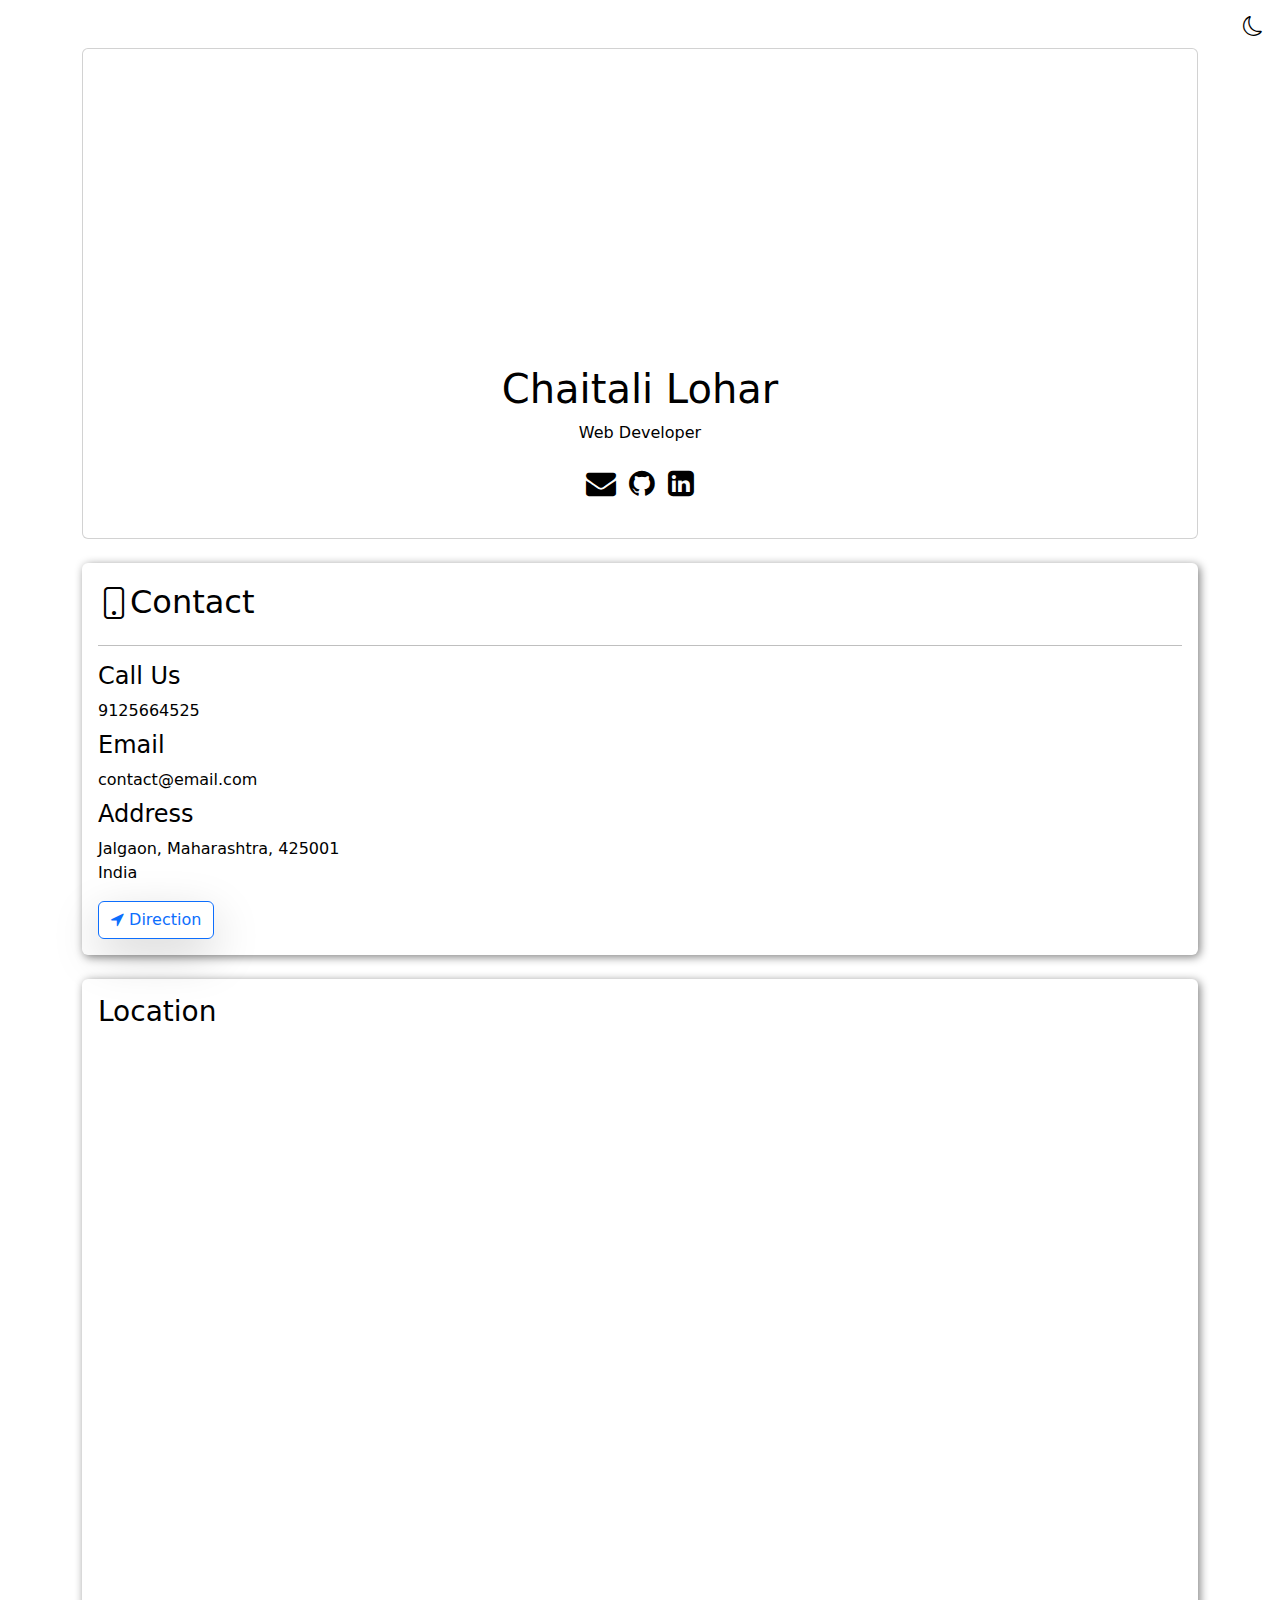
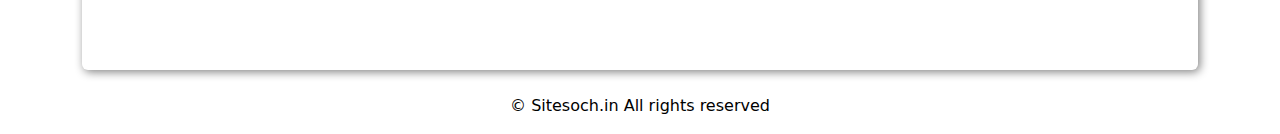
==== commit df794ed1: "Add files via upload" ====
--- a/index.html
+++ b/index.html
@@ -1,819 +1,182 @@
 <!DOCTYPE html>
 <html lang="en">
 <head>
-  <meta charset="UTF-8" />
-  <meta name="viewport" content="width=device-width, initial-scale=1.0" />
-  <title>CRM- SiteSoch</title>
+    <meta charset="UTF-8">
+    <meta name="viewport" content="width=device-width, initial-scale=1.0">
+    <title>Chaitali Lohar</title>
+    <link rel="stylesheet" href="https://cdnjs.cloudflare.com/ajax/libs/font-awesome/4.7.0/css/font-awesome.css">
+    <link href="https://cdn.jsdelivr.net/npm/bootstrap@5.3.3/dist/css/bootstrap.min.css" rel="stylesheet" integrity="sha384-QWTKZyjpPEjISv5WaRU9OFeRpok6YctnYmDr5pNlyT2bRjXh0JMhjY6hW+ALEwIH" crossorigin="anonymous">
+    <link rel="stylesheet" href="https://cdn.jsdelivr.net/npm/bootstrap-icons@1.11.3/font/bootstrap-icons.min.css">
+ <style>
+      .profile_photo {
+            height: 150px;
+            width: 150px;
+            background-image: url(img/profile2.png);
+            background-position: center;
+            background-size: cover;
+            border-radius: 50%;
+            position: relative;
+            margin: auto;
+            top: -70px;
+            border: 7px solid white;
+        }
+        .light-mode {
+            --bs-body-bg: white;
+            --bs-body-color: black;
+            --bs-card-bg: #f8f9fa;
+            --bs-card-color: black;
+            --bs-link-color: gray;
+            --bs-box-shadow: 2px 2px 10px gray;
+        }
+        .dark-mode {
+            --bs-body-bg: #121212;
+            --bs-body-color: white;
+            --bs-card-bg: #282828;
+            --bs-card-color: white;
+            --bs-link-color: white;
+            --bs-box-shadow: 2px 2px 10px #000;
+        }
+        .upper {
+            background-image: url(img/img1.jpeg);
+            background-size: cover;
+            height: 150px;
+        }
+        .gallery img {
+            width: 100%;
+            height: 250px;
+            object-fit: cover;
+        }
+        .modal-img {
+            width: 100%;
+            height: auto;
+        }
+        a {
+            color: var(--bs-body-color);
+            text-decoration: none;
+        }
+        .shadow-box {
+            box-shadow: var(--bs-box-shadow);
+        }
 
-  <!-- Fonts -->
-  <link rel="preconnect" href="https://fonts.googleapis.com" />
-  <link rel="preconnect" href="https://fonts.gstatic.com" crossorigin />
-  <link
-    href="https://fonts.googleapis.com/css2?family=Public+Sans:ital,wght@0,300;0,400;0,500;0,600;0,700;1,300;1,400;1,500;1,600;1,700&display=swap"
-    rel="stylesheet" />
-    <link rel="stylesheet" href="https://cdnjs.cloudflare.com/ajax/libs/font-awesome/6.0.0-beta3/css/all.min.css">
-  <link rel="stylesheet" href="./assets/vendor/fonts/boxicons.css" />
+        .icons a{
+            font-size: 30px;
+        }
 
-  <!-- Core CSS -->
-  <link rel="stylesheet" href="./assets/vendor/css/core.css" class="template-customizer-core-css" />
-  <link rel="stylesheet" href="./assets/vendor/css/theme-default.css" class="template-customizer-theme-css" />
-  <link rel="stylesheet" href="./assets/css/demo.css" />
+        .icons a:hover:nth-child(1){
+            color: red;
+        }
 
-  <!-- Vendors CSS -->
-  <link rel="stylesheet" href="./assets/vendor/libs/perfect-scrollbar/perfect-scrollbar.css" />
+        .icons a:hover:nth-child(2){
+            color: gray;
+        }
 
-  <!-- Page CSS -->
+        .icons a:hover:nth-child(3){
+            color: royalblue;
+        }
 
-  <!-- Helpers -->
-  <script src="./assets/vendor/js/helpers.js"></script>
-  <!--! Template customizer & Theme config files MUST be included after core stylesheets and helpers.js in the <head> section -->
-  <!--? Config:  Mandatory theme config file contain global vars & default theme options, Set your preferred theme option in this file.  -->
-  <script src="./assets/js/config.js"></script>
-  
+        #theme-button{
+            color: var(--bs-body-color);
+            background-color: transparent;
+            border: none;
+            /* border-radius: 50%;
+            height: 40px;
+            width: 40px; */
+            font-size: 20px;
+            position: absolute;
+            top: 5px;
+            right: 5px;
+        }
 
-  <link rel="shortcut icon" href="images/logo.png" type="image/x-icon">
-  <link rel="stylesheet" href="./button.css">
-  <link rel="stylesheet" href="./CRM.css">
-  <link rel="stylesheet" href="https://cdn.jsdelivr.net/npm/bootstrap-icons@1.11.3/font/bootstrap-icons.min.css">
-  <link rel="stylesheet" href="setting.css">
+        .bi-moon{
+            transform: rotate(-360deg);
+            transition: all 0.3s;
+        }
 
-  <link rel="stylesheet" href="./URL-Link.css">
-  
+        .bi-brightness-high{
+            transform: rotate(50deg);
+            transition: all 0.3s;
+        }
+    </style>
 </head>
+<body class="light-mode">
+    <div class="container my-4 mt-5">
+        <div class="card mycard text-center">
+            <div class="upper"></div>
+            <div class="profile_photo"></div>
+            <div class="card-body">
+                <h1 class="card-title">Chaitali Lohar</h1>
+                <p class="card-text">Web Developer</p>
+                <div class="icons mb-3">
+                    <a href="#" class="me-2"><i class="fa fa-envelope"></i></a>
+                    <a href="#" class="me-2"><i class="fa fa-github"></i></a>
+                    <a href="#"><i class="fa fa-linkedin-square"></i></a>
+                </div>
+            </div>
+        </div>
 
-<body>  <div class="container">    
-    <nav class="navbar navbar-expand-lg navbar-light " style="z-index: 1000;">
-      <div class="container-fluid">
-        <a href="index.html" class="app-brand-link gap-2">
-          <span class="app-brand-logo demo">
-            <svg xmlns="http://www.w3.org/2000/svg" xml:space="preserve" width="30px" height="30px" version="1.1"
-            style="shape-rendering:geometricPrecision; text-rendering:geometricPrecision; image-rendering:optimizeQuality; fill-rule:evenodd; clip-rule:evenodd"
-            viewBox="0 0 220.31 285.98" xmlns:xlink="http://www.w3.org/1999/xlink"
-            xmlns:xodm="http://www.corel.com/coreldraw/odm/2003">
-            <defs>
-              <style type="text/css">
-                .fil1 {
-                  fill: #336EDB
-                }
+        <section class="contact mb-4 mt-4 p-3 shadow rounded">
+            <div class="d-flex align-items-center">
+                <i class="bi bi-phone fs-2"></i>
+                <h1 class="mt-1 fs-2">Contact</h1>
+            </div>
+            <hr>
+            <h2 class="fs-4">Call Us</h2>
+            <a href="tel:9876543210" class="d-block mb-2">9125664525</a>
 
-                .fil2 {
-                  fill: url(#id0)
-                }
+            <h2 class="fs-4">Email</h2>
+            <a href="mailto:contact@email.com" class="d-block mb-2">contact@email.com</a>
 
-                .fil3 {
-                  fill: url(#id1)
-                }
+            <h2 class="fs-4">Address</h2>
+            <address class="mb-3">
+                Jalgaon, Maharashtra, 425001<br>
+                India
+            </address>
+            <button onclick="location.href='https://maps.app.goo.gl/pyqckC6eBdfJ8haq7'" class="btn btn-outline-primary shadow-lg">
+                <i class="fa fa-location-arrow"></i> Direction
+            </button>
+        </section>
 
-                .fil0 {
-                  fill: url(#id2)
-                }
-              </style>
-              <linearGradient id="id0" gradientUnits="userSpaceOnUse" x1="21.16" y1="89.95" x2="160.35" y2="89.95">
-                <stop offset="0" style="stop-opacity:1; stop-color:#336EDB"></stop>
-                <stop offset="0.34902" style="stop-opacity:1; stop-color:#3575ED"></stop>
-                <stop offset="1" style="stop-opacity:1; stop-color:#377DFF"></stop>
-              </linearGradient>
-              <linearGradient id="id1" gradientUnits="userSpaceOnUse" xlink:href="#id0" x1="38.52" y1="109.38"
-                x2="220.31" y2="109.38">
-              </linearGradient>
-              <linearGradient id="id2" gradientUnits="userSpaceOnUse" xlink:href="#id0" x1="-0" y1="72.14"
-                x2="129.63" y2="72.14">
-              </linearGradient>
-            </defs>
-            <g id="Layer_x0020_1">
-              <metadata id="CorelCorpID_0Corel-Layer"></metadata>
-              <g id="_2109711426944">
-                <path class="fil0"
-                  d="M19.03 109.87c-5.48,-18.71 -4.97,-34.3 4.53,-50.28 12.94,-21.75 36.41,-35.48 61.73,-36.53 13.13,-0.55 21.01,1.64 32.1,5.52 4.17,-2.32 9.81,-8.3 12.24,-11.29 -44.72,-24.44 -108.09,-1.31 -125.37,47.09 -8.06,22.58 -4.62,53.17 9.86,72.46l73.54 -71.58 5.51 5.93 12.56 -35.59 -35.36 11.91 5.91 7.02 -57.24 55.36z">
-                </path>
-                <path class="fil1"
-                  d="M52.09 240.49l76.76 -0.06c9.38,0.01 12.96,-9.04 7.64,-14.26 -4.02,-3.95 -49.01,-2.15 -56.9,-2.15l-27.49 -0.02c-6.34,0 -10.31,1.01 -10.58,7.58 -0.3,7.16 3.81,8.93 10.58,8.93zm62.73 28.15l-49.71 0.18c5.6,13.86 25.74,23.59 39.67,12.02 4.25,-3.53 8.33,-6.87 10.04,-12.2zm-57.85 -6.49c5.74,1.68 49.16,1.46 59.32,0.99 14.94,-0.69 9.82,-13.87 6.04,-15.88 -3.12,-1.67 -62.23,-1.91 -65.55,0.53 -5.1,3.76 -2.47,10.54 0.18,14.36z">
-                </path>
-                <path class="fil2"
-                  d="M21.16 146.65c0.61,4.52 4.67,10.64 8.02,13.42l112.34 -109.57 6.8 4.64 12.02 -35.3 -35.2 11.95 5.31 7.04 -109.29 107.82z">
-                </path>
-                <path class="fil3"
-                  d="M179.1 50.42l21.58 -21.21 7.29 6.31 12.34 -35.51 -35.81 12.45 5.04 5.47c-44.76,45.12 -89.68,90.05 -134.71,134.9 -11.84,11.59 -16.4,13.08 -16.3,23.58 0.12,13.72 0.08,27.44 0.04,41.16 6.35,1.32 28.53,2.3 32.69,-1.36 3.5,-3.07 2.68,-9.12 -0.3,-11.56 -3.93,-3.23 -11.35,-1.91 -16.58,-2.03 -2.39,-31.73 -1.35,-25.69 17.27,-44.42 10.15,-10.21 79.76,-83 87.58,-86.28 7.87,33.14 -6.12,54.33 -22.79,82.34 -2.71,4.55 -10.1,13.7 -10.21,19.08l-0.06 29.05c-11.27,1.28 -23.24,-0.86 -15.86,14.39 8.6,2.63 21.73,1.74 31.49,1.32l-0.06 -16.45c0.23,-12.9 -2.17,-23.06 3.83,-32.52 19.32,-30.45 44.92,-74.65 25.51,-111l8.02 -7.72z">
-                </path>
-              </g>
-            </g>
-          </svg>
-          </span>
-        </a>
-        <a class="navbar-brand" href="javascript:void(0)">SiteSoch</a>
-        <button class="navbar-toggler" type="button" data-bs-toggle="collapse" data-bs-target="#navbarNav" aria-controls="navbarNav" aria-expanded="false" aria-label="Toggle navigation">
-          <span class="navbar-toggler-icon"></span>
+        <section class="map mb-4 p-3 shadow rounded">
+            <h1 class="fs-3 mb-3">Location</h1>
+            <div class="ratio ratio-16x9">
+                <iframe src="https://maps.google.com/maps?q=jalgaon&t=&z=13&ie=UTF8&iwloc=&output=embed" frameborder="0" allowfullscreen></iframe>
+            </div>
+        </section>
+
+        
+    </div>
+
+    <footer class="text-center mt-4">
+        <p>© Sitesoch.in All rights reserved</p>
+        <button id="theme-button" class="btn btn-secondary" onclick="toggleTheme()" title="Change Theme">
+            <i class="bi"></i>
         </button>
-        <div class="collapse navbar-collapse" id="navbarNav">
-          <ul class="navbar-nav ms-auto">
-            <li class="nav-item">
-              <a href="Login.html" class="nav-link">
-                <button type="button" class="btn btn-outline-primary">Sign In</button>
-              </a>
-            </li>
-            <li class="nav-item">
-              <a href="RegistrationPage.html" class="nav-link">
-                <button type="button" class="btn btn-primary">Sign Up</button>
-              </a>
-            </li>
-            <!-- User dropdown -->
-            <li class="nav-item">
-              <a class="nav-link dropdown-toggle" href="javascript:void(0);" id="navbarDropdown" role="button" data-bs-toggle="dropdown" aria-expanded="false">
-                <div class="avatar avatar-online">
-                  <img src="assets/img/avatars/1.png" alt="" class="w-px-40 h-auto rounded-circle">
+    </footer>
+
+    <!-- Modal -->
+    <div class="modal fade" id="imageModal" tabindex="-1" aria-labelledby="imageModalLabel" aria-hidden="true">
+        <div class="modal-dialog modal-dialog-centered">
+            <div class="modal-content">
+                <div class="modal-header">
+                    <h5 class="modal-title" id="imageModalLabel">Image</h5>
+                    <button type="button" class="btn-close" data-bs-dismiss="modal" aria-label="Close" style="background-color: gray"></button>
                 </div>
-              </a>
-              <ul class="dropdown-menu dropdown-menu-end" aria-labelledby="navbarDropdown">
-                <li>
-                  <a class="dropdown-item" href="#">
-                    <div class="d-flex">
-                      <div class="flex-shrink-0 me-3">
-                        <div class="avatar avatar-online">
-                          <img id="user-avatar" src="assets/img/avatars/1.png" alt="User Avatar" class="w-px-40 h-auto rounded-circle">
-                        </div>
-                      </div>
-                      <div class="flex-grow-1">
-                       
-                        <span id="user-name" class="fw-medium d-block"  style="font-size: 1.0rem; margin-top:1vh;"></span>
-                        
-                      </div>
-                    </div>
-                  </a>
-                </li>
-                <li><div class="dropdown-divider"></div></li>
-                <li>
-                  <a class="dropdown-item" href="profile.html">
-                    <i class="bx bx-user me-2"></i>
-                    <span class="align-middle">My Profile</span>
-                  </a>
-                </li>
-                <li><div class="dropdown-divider"></div></li>
-                <li>
-                  <a class="dropdown-item" href="javascript:void(0);" onclick="logoutUser()">
-                    <i class="bx bx-power-off me-2"></i>
-                    <span class="align-middle">Log Out</span>
-                  </a>
-                </li>
-              </ul>
-              
-            </li>
-            <!--/ User -->
-          </ul>
+                <div class="modal-body">
+                    <img src="" class="modal-img" alt="">
+                </div>
+            </div>
         </div>
-      </div>
-    </nav>
-  </div>
+    </div>
 
-  <div class="container">
-    <div class="row">
-      <div class="col-lg-8 col-sm-12">
-        <div class="nav-align-top mb-4 py-2">
-          <ul class="nav nav-pills mb-3 nav-fill" role="tablist">
-            <li class="nav-item" role="presentation">
-              <button type="button" class="nav-link active" role="tab" data-bs-toggle="tab" data-bs-target="#mycontent"
-                aria-controls="navs-pills-justified-home" aria-selected="true">
-                <i class="tf-icons bx bx-home me-1"></i> <span class="d-none d-sm-block">Content</span>
-              </button>
-            </li>
-            <li class="nav-item" role="presentation">
-              <button type="button" class="nav-link" role="tab" data-bs-toggle="tab" data-bs-target="#mydesign"
-                aria-controls="navs-pills-justified-profile" aria-selected="false" tabindex="-1">
-                <i class="bx bxs-cog me-1"></i><span class="d-none d-sm-block"> Design / Settings</span>
-              </button>
-            </li>
-            <li class="nav-item" role="presentation">
-              <button type="button" class="nav-link" role="tab" data-bs-toggle="tab" data-bs-target="#myqrcode"
-                aria-controls="navs-pills-justified-messages" aria-selected="false" tabindex="-1">
-                <i class="bx bi-send-arrow-up me-1"></i> <span class="d-none d-sm-block"> Publish</span>
-              </button>
-            </li>
-          </ul>
-        </div>
-        <div class="tab-content">
-          <div class="tab-pane fade show active" id="mycontent" role="tabpanel">
-            <h5 class="text"><b>URL:</b></h5>
-            <div class="input-group notranslate">
-              <div class="input-group-prepend">
-                <button style="color: var(--secondary-color-1);border:1px solid rgb(182, 182, 182)"
-                  class="btn btn-default rounded-0 short_url_slug_prepend notranslate slug_prepend"
-                  type="button">linko.page/</button>
-              </div>
-              <input type="text" class="form-control notranslate" placeholder="Enter Your URL" aria-label=""
-                id="short_url_input" aria-describedby="basic-addon1">
-            </div>
-            <br>
-            <!-- slider start -->
-            <div id="carouselExampleControls" class="carousel carousel-dark slide text-center">
-              <div class="carousel-inner">
-                <div class="carousel-item active">
-                  <img src="images/tem1.png" alt="" />
-                  <img src="images/tem2.png" alt="" />
-                  <img src="images/tem3.png" alt="" />
-                  <img src="images/tem4.png" alt="" />
-                </div>
-                <div class="carousel-item">
-                  <img src="images/tem5.png" alt="" />
-                  <img src="images/tem3.png" alt="" />
-                  <img src="images/tem2.png" alt="" />
-                  <img src="images/tem1.png" alt="" />
-                </div>
-              </div>
-              <button class="carousel-control-prev" type="button" data-bs-target="#carouselExampleControls"
-                data-bs-slide="prev">
-                <span class="carousel-control-prev-icon bg-primary rounded-circle" aria-hidden="true"
-                  style="filter: none;"></span>
-                <span class="visually-hidden">Previous</span>
-              </button>
-              <button class="carousel-control-next" type="button" data-bs-target="#carouselExampleControls"
-                data-bs-slide="next">
-                <span class="carousel-control-next-icon bg-primary rounded-circle" aria-hidden="true"
-                  style="filter: none;"></span>
-                <span class="visually-hidden">Next</span>
-              </button>
-            </div>
-            <!-- slider end -->
-            <!-- home start -->
-            <div class="accordion">
-              <div class="accordion-item" >
-                <h2 class="accordion-header" id="headingOne">
-                  <button class="accordion-button" type="button" data-bs-toggle="collapse" data-bs-target="#collapseOne"
-                    aria-expanded="true" aria-controls="collapseOne">
-                    <div class="btn-container">
-                      <span class="d-flex align-items-center"> <i class="fas fa-heading me-2"></i> Title</span>
-                      <div class="form-check form-switch mb-2">
-                        <input class="form-check-input" type="checkbox" id="flexSwitchCheckChecked" checked />
-                        <label class="form-check-label" for="flexSwitchCheckChecked"></label>
-                      </div>
-                    </div>
-                  </button>
-                </h2>
-                <div id="collapseOne" class="accordion-collapse collapse show" aria-labelledby="headingOne"
-                  data-bs-parent="#accordionExample">
-                  <div class="accordion-body py-3">      
-                    <div class="mb-3">
-                      <label for="exampleFormControlInput3" class="form-label">Title</label>
-                      <input type="text" class="form-control" id="exampleFormControlInput3" placeholder="About me" />
-                    </div>             
-                    <hr>                    
-                   
-                  </div>
-                </div>
-              </div>
-              <div class="accordion-item">
-                <h2 class="accordion-header" id="headingTwo">
-                  <button class="accordion-button collapsed" type="button" data-bs-toggle="collapse"
-                    data-bs-target="#collapseTwo" aria-expanded="false" aria-controls="collapseTwo">
-                    <div class="btn-container">
-                      <span class="d-flex align-items-center"> <i class="fas fa-align-left me-2"></i>Description</span>
-                      <div class="form-check form-switch mb-2">
-                        <input class="form-check-input" type="checkbox" id="flexSwitchCheckChecked" checked />
-                        <label class="form-check-label" for="flexSwitchCheckChecked"></label>
-                      </div>
-                    </div>
-                  </button>
-                </h2>
-                <div id="collapseTwo" class="accordion-collapse collapse" aria-labelledby="headingTwo"
-                  data-bs-parent="#accordionExample">
-                  <div class="accordion-body py-3">                  
-                    <div class="mb-3">
-                      <label for="exampleFormControlTextarea1" class="form-label">Description</label>
-                      <textarea class="form-control" id="exampleFormControlTextarea1" rows="3"
-                        placeholder="Description"></textarea>
-                    </div>
-                  </div>
-                </div>
-              </div>
-              <div class="accordion-item">
-                <h2 class="accordion-header" id="headingThree">
-                  <button class="accordion-button collapsed" type="button" data-bs-toggle="collapse" data-bs-target="#collapseThree" aria-expanded="false" aria-controls="collapseThree">
-                    <div class="btn-container">
-                      <span class="d-flex align-items-center"><i class="fas fa-dollar-sign me-2"></i>Price</span>
-                      <div class="form-check form-switch mb-2">
-                        <input class="form-check-input" type="checkbox" id="flexSwitchCheckChecked" checked />
-                        <label class="form-check-label" for="flexSwitchCheckChecked"></label>
-                      </div>
-                    </div>
-                  </button>
-                </h2>
-                <div id="collapseThree" class="accordion-collapse collapse" aria-labelledby="headingThree" data-bs-parent="#accordionExample">
-                  <div class="accordion-body py-3">                  
-                    <div class="p-2 pb-md-4 mx-auto">
-                      <span class="image-profile-photo mb-4" for="icon_upload">                        
-                        <label for="icon_upload">
-                          <div class="download-photo">
-                            <box-icon name="upload"></box-icon>
-                          </div>
-                        </label>
-                        <input type="file" name="" id="icon_upload" style="display: none;">
-                      </span>
-                      <div class="mb-2">
-                        <label for="exampleFormControlInput1" class="form-label">Title</label>
-                        <input type="text" class="form-control" id="exampleFormControlInput1" placeholder="Title">
-                      </div>      
-                      <div class="row">                        
-                        <div>
-                          <label for="" class="form-label">Price</label>
-                          <input type="text" class="form-control" placeholder="$250,000">
-                        </div>                        
-                      </div>
-                                
-                        <div class="row">
-                          <div>
-                            <label for="" class="form-label">Square Feet</label>
-                          <input type="text" class="form-control" placeholder="680 sqrft" >
-                          </div>                          
-                        </div>
-                        <div class="row">
-                          <div>
-                            <label for="" class="form-label">Description</label>
-                            <textarea type="text" class="form-control" placeholder="Description"></textarea>
-                          </div>
-                          
-                        </div>
-                     
-                      <hr>
-                    </div>          
-                  </div>
-                </div>
-              </div>              
-              <div class="accordion-item">
-                <h2 class="accordion-header" id="headingFour">
-                  <button class="accordion-button collapsed" type="button" data-bs-toggle="collapse" data-bs-target="#collapseFour" aria-expanded="false" aria-controls="collapseFour">
-                    <div class="btn-container">
-                      <span class="d-flex align-items-center"> <i class="fas fa-concierge-bell me-2"></i> Amenities</span>
-                      <div class="form-check form-switch mb-2">
-                        <input class="form-check-input" type="checkbox" id="flexSwitchCheckChecked" checked />
-                        <label class="form-check-label" for="flexSwitchCheckChecked"></label>
-                      </div>
-                    </div>
-                  </button>
-                </h2>                
-                <div id="collapseFour" class="accordion-collapse collapse" aria-labelledby="headingFour" data-bs-parent="#accordionExample">
-                  <div class="accordion-body py-3">
-                    <span class="image-profile-photo mb-4" for="icon_upload">
-                      <div class="image-photo">
-                        <img src="./images/pngwing.com (5).png" height="65px" width="65px" alt="Profile Photo">
-                      </div>
-                      <label for="icon_upload">
-                        <div class="download-photo">
-                          <box-icon name="upload"></box-icon>
-                        </div>
-                      </label>
-                      <input type="file" name="" id="icon_upload" style="display: none;">
-                    </span>
-                    <div class="mb-3">
-                      <label for="exampleFormControlInput1" class="form-label">Title</label>
-                      <input type="text" class="form-control" id="exampleFormControlInput1" placeholder="Title">
-                    </div>                  
-                            
-                    <hr>
-                    <div class="mb-3">
-                      <label for="exampleFormControlTextarea1" class="form-label">Description</label>
-                      <textarea class="form-control" id="exampleFormControlTextarea1" rows="3"
-                        placeholder="Description"></textarea>
-                    </div>                   
-                  </div>                  
-                </div>
-              </div>              
-              <div class="accordion-item">
-                <h2 class="accordion-header" id="headingFive">
-                  <button class="accordion-button collapsed" type="button" data-bs-toggle="collapse" data-bs-target="#collapseFive" aria-expanded="false" aria-controls="collapseFive">
-                    <div class="btn-container">
-                      <span class="d-flex align-items-center"> <i class="fas fa-images me-2"></i>Images</span>
-                      <div class="form-check form-switch mb-2">
-                        <input class="form-check-input" type="checkbox" id="flexSwitchCheckChecked" checked />
-                        <label class="form-check-label" for="flexSwitchCheckChecked"></label>
-                      </div>
-                    </div>
-                  </button>
-                </h2>
-                <div id="collapseFive" class="accordion-collapse collapse" aria-labelledby="headingFive" data-bs-parent="#accordionExample">
-                  <div class="accordion-body py-3">
-                    <div class="mb-3">
-                      <span class="image-profile-photo">
-                        <div class="image-photo">
-                          <img src="./image-5.jpg" height="64px" width="64px">
-                        </div>
-                        <div class="delete-box" onclick="deleteImage(this)">
-                          <i class="bi bi-trash3" style="color:red"></i>
-                        </div>
-                        <label for="images_upload">
-                          <div class="download-photo">
-                            <box-icon name="upload"></box-icon>
-                          </div>
-                        </label>
-                        <input type="file" name="" id="images_upload" style="display: none;">
-                      </span>
-                    </div>
-                  </div>
-                </div>
-              </div>
-              <div class="accordion-item" id="home_accordion">
-                <h2 class="accordion-header" id="headingSix">
-                  <button class="accordion-button collapsed" type="button" data-bs-toggle="collapse" data-bs-target="#collapseSix" aria-expanded="false" aria-controls="collapseSix">
-                    <div class="btn-container">
-                      <span class="d-flex align-items-center"> <i class="fas fa-map-marker-alt me-2"></i> Geolocation</span>
-                      <div class="form-check form-switch mb-2">
-                        <input class="form-check-input" type="checkbox" id="flexSwitchCheckChecked" checked />
-                        <label class="form-check-label" for="flexSwitchCheckChecked"></label>
-                      </div>
-                    </div>
-                  </button>
-                </h2>
-                <div id="collapseSix" class="accordion-collapse collapse show" aria-labelledby="headingSix" data-bs-parent="#accordionExample">
-                  <div class="accordion-body ">
-                    <div class="p-1">
-                      <div class="address-list">
-                        <!-- Address items will be added here dynamically -->
-                      </div>
-                      <div class="input-group input-group-merge mb-3">
-                        <span class="input-group-text">Add Address</span>
-                        <textarea class="form-control" aria-label="Add Address"></textarea>
-                      </div>
-                      <div class="mt-2">
-                        <button type="button" class="btn btn-primary" onclick="addAddress()">Add Address</button>
-                      </div>
-                    </div>
-                    <div class="map mt-5 p-1">
-                      <iframe
-                        src="https://www.google.com/maps/embed?pb=!1m18!1m12!1m3!1d3503.7041872015975!2d77.1585344752273!3d28.578644275694188!2m3!1f0!2f0!3f0!3m2!1i1024!2i768!4f13.1!3m3!1m2!1s0x390d02ba9bcb0b23%3A0x17699e9de4def852!2sAryabhatta%20College%2C%20University%20Of%20Delhi!5e0!3m2!1sen!2sin!4v1695356662588!5m2!1sen!2sin"
-                        class="w-100" height="300" allowfullscreen loading="lazy" referrerpolicy="no-referrer-when-downgrade"></iframe>
-                    </div>
-                  </div>
-                  
-                  
-                </div>
-              </div>              
-            </div>
-            <!-- Accordian Ends Here -->
-            <div class="text-center">
-              <div class="btn-group my-4">
-                <button class="btn btn-primary dropdown-toggle hide-arrow" type="button" id="dropdownMenuButton"
-                  data-bs-toggle="dropdown" aria-haspopup="true" aria-expanded="false">
-                  + Add Components
-                </button>
-                <ul class="dropdown-menu" >
-                  <li><a class="dropdown-item" onclick="addWhatsApp()">Whats App</a></li>
-                  <li><a class="dropdown-item" onclick="addEmail()">Email</a></li>
-                  <li><a class="dropdown-item" onclick="addTelephone()">Telephone</a></li>
-                  <li><a class="dropdown-item" onclick="addMobile()">Mobile</a></li>
-                </ul>
-              
-              </div>
-            </div>
-            <!-- dropdown end -->
-          </div>
-          <!-- home end -->
-          <div class="tab-pane fade" id="mydesign" role="tabpanel">
-            <!-- Design and Settings start -->
-            <div class="accordion" id="">
-              <div class="accordion-item">
-                <h2 class="accordion-header" id="headingOne">
-                  <button class="accordion-button" type="button" data-bs-toggle="collapse" data-bs-target="#collapseOne"
-                    aria-expanded="true" aria-controls="collapseOne">
-                    <div class="btn-container">
-                      <span class="d-flex align-items-center"> <i class="fas fa-image"></i>Background Images</span>
-                    </div>
-                  </button>
-                </h2>
-                <div id="collapseOne" class="accordion-collapse collapse show" aria-labelledby="headingOne"
-                  data-bs-parent="#accordionExample">
-                  <div class="accordion-body py-3">
-                    <div class="background-container">
-                      <p>Background Images:</p>
-                      <div class="bg-img-container">
-                        <div class="bg-box" id="bg-box-1">
-                          <i class="bi bi-x-lg"></i>
-                        </div>
-                        <div class="bg-box" id="bg-box-2">
-                          <i class="bi bi-upload"></i>
-                        </div>
-                        <div class="bg" id="bg-1">
-                          <img src="./images/bg2.jpg" height="80px" width="80px">
-                        </div>
-                        <div class="bg" id="bg-2">
-                          <img src="./images/bg3.jpg" height="80px" width="80px">
-                        </div>
-                        <div class="bg" id="bg-3">
-                          <img src="./images/bg4.jpg" height="80px" width="80px">
-                        </div>
-                        <div class="bg" id="bg-4">
-                          <img src="./images/bg5.jpg" height="80px" width="80px">
-                        </div>
-                        <div class="bg" id="bg-5">
-                          <img src="./images/bg1.jpg" height="80px" width="80px">
-                        </div>
-                      </div>
-                    </div>
-                  </div>
-                </div>
-              </div>
-              <div class="accordion-item">
-                <h2 class="accordion-header" id="headingTwo">
-                  <button class="accordion-button collapsed" type="button" data-bs-toggle="collapse"
-                    data-bs-target="#collapseTwo" aria-expanded="false" aria-controls="collapseTwo">
-                    <div class="btn-container">
-                      <span class="d-flex align-items-center"><i class="fas fa-tint"></i> Colors</span>
-                    </div>
-                  </button>
-                </h2>
-                <div id="collapseTwo" class="accordion-collapse collapse" aria-labelledby="headingTwo"
-                  data-bs-parent="#accordionExample">
-                  <div class="accordion-body py-3">
-                    <div class="background-container">
-                      <p>Colors:</p>
-                      <div class="color-options">
-                        <div class="color-circle" style="background-color: #ff5733" onclick="selectColor('#FF5733')"></div>
-                        <div class="color-circle" style="background-color: #33ff57" onclick="selectColor('#33FF57')"></div>
-                        <div class="color-circle" style="background-color: #3357ff" onclick="selectColor('#3357FF')"></div>
-                        <div class="color-circle" style="background-color: #f1c40f" onclick="selectColor('#F1C40F')"></div>
-                        <div class="color-circle" style="background-color: #e67e22" onclick="selectColor('#E67E22')"></div>
-                        <div class="color-circle" style="background-color: #2ecc71" onclick="selectColor('#2ECC71')"></div>
-                        <div class="color-circle" style="background-color: #3498db" onclick="selectColor('#3498DB')"></div>
-                        <div class="color-circle" style="background-color: #9b59b6" onclick="selectColor('#9B59B6')"></div>
-                        <div class="color-circle" style="background-color: #34495e" onclick="selectColor('#34495E')"></div>
-                        <div class="color-circle" style="background-color: #16a085" onclick="selectColor('#16A085')"></div>
-                        <div class="color-circle" style="background-color: #f39c12" onclick="selectColor('#F39C12')"></div>
-                        <div class="color-circle" style="background-color: #d35400" onclick="selectColor('#D35400')"></div>
-                        <div class="color-circle" style="background-color: #c0392b" onclick="selectColor('#C0392B')"></div>
-                        <div class="color-circle" style="background-color: #2980b9" onclick="selectColor('#2980B9')"></div>
-                        <div class="color-circle" style="background-color: #8e44ad" onclick="selectColor('#8E44AD')"></div>
-                      </div>
-                      <div class="color-choose">
-                        <div class="color-picker">
-                          <label for="primary-color">Primary Color:</label>
-                          <input type="text" id="primary-color" placeholder="#061244" />
-              
-                          <label for="secondary-color">Secondary Color:</label>
-                          <input type="text" id="secondary-color" placeholder="#a07ddaff" />
-              
-                          <label for="primary-profile-text-color">Primary Profile Text Color:</label>
-                          <input type="text" id="primary-profile-text-color" placeholder="#ffffff" />
-              
-                          <label for="secondary-profile-text-color">Secondary Profile Text Color:</label>
-                          <input type="text" id="secondary-profile-text-color" placeholder="#ffffff" />
-              
-                          <label for="primary-text-color">Primary Text Color:</label>
-                          <input type="text" id="primary-text-color" placeholder="#061244" />
-              
-                          <label for="secondary-text-color">Secondary Text Color:</label>
-                          <input type="text" id="secondary-text-color" placeholder="#061244" />
-                        </div>
-                      </div>
-                    </div>
-                  </div>
-                </div>
-              </div>            
-              <style>
-                .color-options {
-                  display: flex;
-                  flex-wrap: wrap;
-                  margin-top: 10px;
-                }
-              
-                .color-circle {
-                  width: 40px;
-                  height: 40px;
-                  border-radius: 50%;
-                  margin: 5px;
-                  cursor: pointer;
-                  border: 2px solid transparent;
-                  transition: border 0.3s;
-                }
-              
-                .color-circle:hover {
-                  border: 2px solid #000;
-                }
-              
-                .color-choose {
-                  margin-top: 20px;
-                }
-              
-                .color-picker {
-                  display: flex;
-                  flex-direction: column;
-                }
-              
-                .color-picker label {
-                  margin-top: 10px;
-                }
-              
-                .color-picker input {
-                  padding: 5px;
-                  margin-top: 5px;
-                  border: 1px solid #ccc;
-                  border-radius: 5px;
-                }
-              </style>            
-              <script>
-                function selectColor(color) {
-                  console.log("Selected color:", color);
-                  // Add your color selection logic here
-                }
-              </script>            
-                <div class="accordion-item">
-                  <h2 class="accordion-header" id="headingFonts">
-                    <button class="accordion-button collapsed" type="button" data-bs-toggle="collapse"
-                      data-bs-target="#collapseFonts" aria-expanded="false" aria-controls="collapseFonts">
-                      <div class="btn-container">
-                        <span class="d-flex align-items-center"><i class="fas fa-font"></i> Fonts</span>
-                      </div>
-                    </button>
-                  </h2>
-                  <div id="collapseFonts" class="accordion-collapse collapse" aria-labelledby="headingFonts"
-                    data-bs-parent="#accordionExample">
-                    <div class="accordion-body py-3">
-                      <div class="font-options">
-                        <div class="font-option" style="font-family: 'Arial', sans-serif">Arial</div>
-                        <div class="font-option" style="font-family: 'Verdana', sans-serif">Verdana</div>
-                        <div class="font-option" style="font-family: 'Courier New', monospace">Courier New</div>
-                        <div class="font-option" style="font-family: 'Georgia', serif">Georgia</div>
-                        <div class="font-option" style="font-family: 'Times New Roman', serif">Times New Roman</div>
-                        <div class="font-option" style="font-family: 'Trebuchet MS', sans-serif">Trebuchet MS</div>
-                        <div class="font-option" style="font-family: 'Comic Sans MS', cursive">Comic Sans MS</div>
-                        <div class="font-option" style="font-family: 'Impact', sans-serif">Impact</div>
-                        <div class="font-option" style="font-family: 'Lucida Console', monospace">Lucida Console</div>
-                        <div class="font-option" style="font-family: 'Palatino Linotype', serif">Palatino Linotype</div>
-                        <div class="font-option" style="font-family: 'Tahoma', sans-serif">Tahoma</div>
-                        <div class="font-option" style="font-family: 'Segoe UI', sans-serif">Segoe UI</div>
-                        <div class="font-option" style="font-family: 'Baskerville', serif">Baskerville</div>
-                        <div class="font-option" style="font-family: 'Garamond', serif">Garamond</div>
-                        <div class="font-option" style="font-family: 'Arial Black', sans-serif">Arial Black</div>
-                        <div class="font-option" style="font-family: 'Arial Narrow', sans-serif">Arial Narrow</div>
-                        <div class="font-option" style="font-family: 'Bookman Old Style', serif">Bookman Old Style</div>
-                        <div class="font-option" style="font-family: 'Futura', sans-serif">Futura</div>
-                        <div class="font-option" style="font-family: 'Rockwell', serif">Rockwell</div>
-                        <div class="font-option" style="font-family: 'Optima', sans-serif">Optima</div>
-                        <div class="font-option" style="font-family: 'Verdana', sans-serif">Verdana</div>
-                        <div class="font-option" style="font-family: 'Helvetica', sans-serif">Helvetica</div>
-                        <div class="font-option" style="font-family: 'Frank Ruhl Libre', serif">Frank Ruhl Libre</div>
-                        <div class="font-option" style="font-family: 'Merriweather', serif">Merriweather</div>
-                        <div class="font-option" style="font-family: 'Lora', serif">Lora</div>
-                        <div class="font-option" style="font-family: 'Roboto', sans-serif">Roboto</div>
-                        <div class="font-option" style="font-family: 'Montserrat', sans-serif">Montserrat</div>
-                        <div class="font-option" style="font-family: 'Poppins', sans-serif">Poppins</div>
-                        <div class="font-option" style="font-family: 'Source Sans Pro', sans-serif">Source Sans Pro</div>
-                        <div class="font-option" style="font-family: 'Raleway', sans-serif">Raleway</div>
-                      </div>
-                    </div>
-                  </div>
-                </div>           
-              <style>
-                .font-options {
-                  margin-top: 10px;
-                  display: flex;
-                  flex-wrap: wrap;
-                }
-              
-                .font-option {
-                  font-size: 16px;
-                  padding: 5px 10px;
-                  margin: 5px;
-                  cursor: pointer;
-                  border: 1px solid #ccc;
-                  transition: background-color 0.3s;
-                }
-              
-                .font-option:hover {
-                  background-color: #e7e7e7;
-                }
-              </style>       
-            </div>
-            <!-- Design and Settings end -->
-          </div>
-          <!-- QR code start -->
-          <div class="tab-pane fade " id="myqrcode" role="tabpanel">
-            <div class="alert alert-secondary d-flex align-items-center gap-3 mb-3">
-              <i class="bi bi-info-circle"></i>
-              <p class="mb-0">IMPORTANT<br>Please make sure to test scan your QR before printing for production.</p>
-            </div>
-            <p class="mb-2">Share this QR code on social media</p>
-            <div class="d-flex flex-wrap gap-3 mb-3">
-              <button type="button" class="btn text-white" style="background-color: #316FF6;">
-                <i class="bx bxl-facebook me-1"></i>
-                Facebook
-              </button>
-              <button type="button" class="btn text-white" style="background-color: black;">
-                <i class="bi bi-twitter"></i>
-                Twitter
-              </button>
-              <button type="button" class="btn text-white" style="background-color: #0077B5;">
-                <i class="bx bxl-linkedin me-1"></i>
-                LinkedIn
-              </button>
-            </div>
-            <div class="input-group mb-3">
-              <input type="text" class="form-control" placeholder="http://linko.page/sg50vypiencz" aria-label="QR Code URL">
-              <button type="button" class="btn btn-outline-secondary">
-                <i class="bx bx-copy"></i>
-              </button>
-            </div>
-            <p class="mb-2">Embed code</p>
-            <div class="input-group mb-3">
-              <input type="text" class="form-control" placeholder="<iframe src= //linko.page/sg50vypiencz" aria-label="Embed Code">
-              <button type="button" class="btn btn-outline-secondary">
-                <i class="bx bx-copy"></i>
-              </button>
-            </div>
-            <div class="d-flex gap-2">
-              <button type="button" class="btn btn-secondary">Cancel</button>
-              <button type="button" class="btn btn-primary">Publish QR Code</button>
-            </div>
-          </div>
-        </div>             
-      </div> 
-      <div class="col-lg-4 col-sm-12">
-        <div class="mobile">
-          <div class="notch"></div>
-          <iframe src="./crm-mobile/index.html"></iframe>
-        </div>
-      </div>
-    </div>   
-  </div>
-  <footer class="footer mt-auto py-3 bg-primary text-white text-center">
-    <div class="container">
-        <span>&copy; 2024 Real Estate CRM All Rights Reserved</span>
-        <span class="mx-2">|</span>
-        <a href="#" class="text-white mx-2"><i class="fab fa-facebook-f"></i></a>
-        <a href="#" class="text-white mx-2"><i class="fab fa-twitter"></i></a>
-        <a href="#" class="text-white mx-2"><i class="fab fa-linkedin-in"></i></a>
-    </div>
-</footer>
-  <script src="assets/vendor/libs/jquery/jquery.js"></script>
-  <script src="assets/vendor/libs/popper/popper.js"></script>
-  <script src="assets/vendor/js/bootstrap.js"></script>
-  <script src="assets/vendor/libs/perfect-scrollbar/perfect-scrollbar.js"></script>
-  <script src="assets/vendor/js/menu.js"></script>
-  <script src="assets/vendor/js/dropdown-hover.js"></script>
-
-  <!-- endbuild -->
-
-  <!-- Vendors JS -->
-
-  <!-- Main JS -->
-  <script src="assets/js/main.js"></script>
-
-  <!-- Page JS -->
-
-  <!-- Place this tag in your head or just before your close body tag. -->
-  <script async defer src="https://buttons.github.io/buttons.js"></script>
-  <script src="https://cdn.jsdelivr.net/npm/qrcodejs@1.0.0/qrcode.min.js"></script>
-    <script src="index.js"></script>
-
-<script src="https://unpkg.com/boxicons@2.1.4/dist/boxicons.js"></script>
-<script>
-    document.addEventListener('DOMContentLoaded', function () {
-        adjustFooter();
-        document.querySelectorAll('button[data-bs-toggle="tab"]').forEach(tab => {
-            tab.addEventListener('shown.bs.tab', adjustFooter);
+    <script src="https://cdn.jsdelivr.net/npm/bootstrap@5.3.3/dist/js/bootstrap.bundle.min.js" integrity="sha384-YvpcrYf0tY3lHB60NNkmXc5s9fDVZLESaAA55NDzOxhy9GkcIdslK1eN7N6jIeHz" crossorigin="anonymous"></script>
+    <script src="script.js"></script>
+    <script>
+        document.querySelectorAll('.gallery a').forEach(link => {
+            link.addEventListener('click', function() {
+                const image = this.getAttribute('data-bs-image');
+                document.querySelector('.modal-img').src = image;
+            });
         });
-    });
-
-    function adjustFooter() {
-        const footer = document.querySelector('.footer');
-        const content = document.querySelector('.tab-content');
-        const windowHeight = window.innerHeight;
-        const contentHeight = content.offsetHeight;
-        const footerHeight = footer.offsetHeight;
-
-        if (contentHeight + footerHeight < windowHeight) {
-            footer.style.position = 'relative';
-            footer.style.bottom = '0';
-            footer.style.width = '100%';
-            footer.style.height = '50px';
-        } else {
-            footer.style.position = 'relative';
-        }
-    }
-    document.addEventListener('DOMContentLoaded', function() {
-  const loggedInUser = JSON.parse(localStorage.getItem('loggedInUser'));
-
-  if (loggedInUser) {
-    document.getElementById('user-name').textContent = loggedInUser.username || loggedInUser.email;
-    document.getElementById('user-role').textContent = loggedInUser.role || 'User'; // Default to 'User' if no role is specified
-    document.getElementById('user-avatar').src = loggedInUser.avatar || 'assets/img/avatars/default.png'; // Default avatar if not specified
-  }
-});
-
-function logoutUser() {
-    localStorage.removeItem('loggedInUser');
-    window.location.href = 'login.html'; // Redirect to the login page
-}
-
-document.addEventListener("DOMContentLoaded", function() {
-    const userNameElement = document.getElementById('user-name');
-    const user = JSON.parse(localStorage.getItem('loggedInUser'));
-
-    if (user) {
-      // User is logged in, display their information
-      userNameElement.textContent = user.username || user.email;
-      document.getElementById('user-role').textContent = user.role || 'User'; // Assuming role is stored
-    } else {
-      // User is not logged in, display a default message
-      userNameElement.textContent = 'Guest';
-      document.getElementById('user-role').textContent = 'Visitor';
-    }
-  });
-</script>
+    </script>
 </body>
 </html>
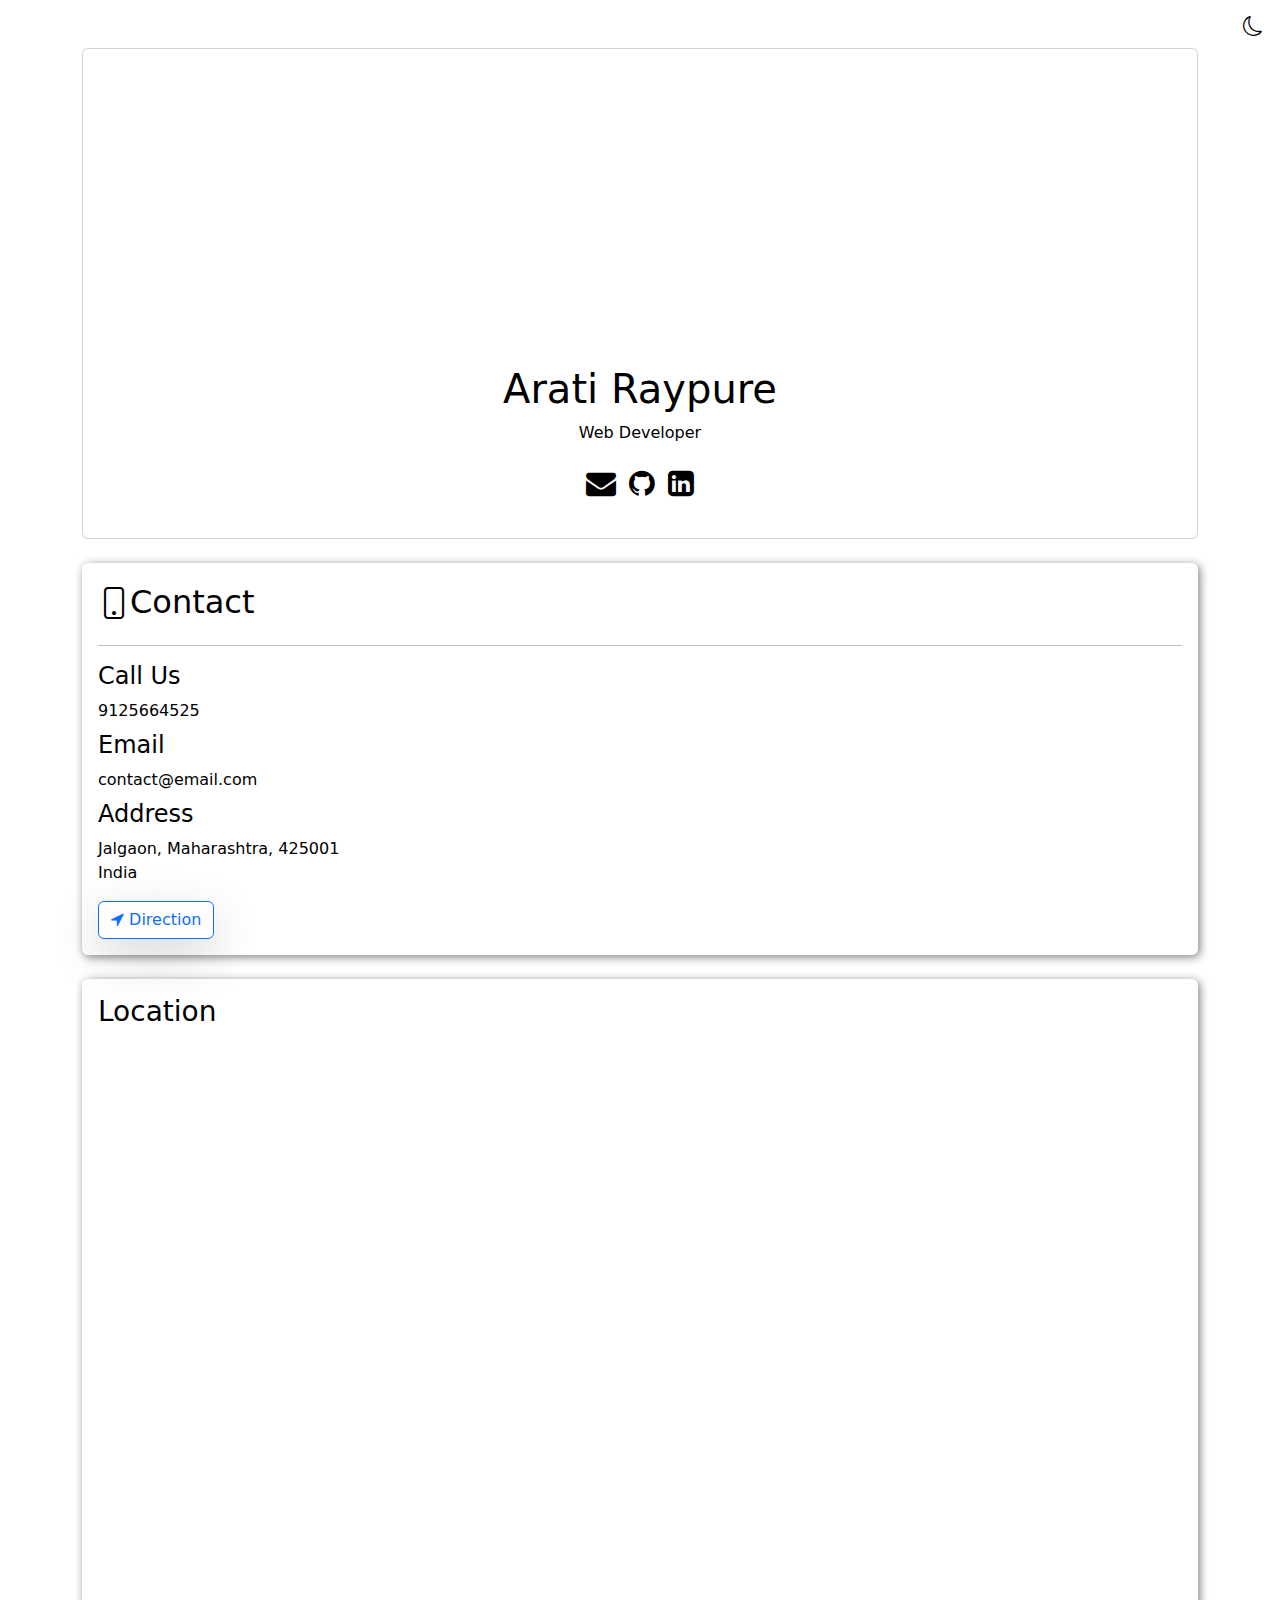
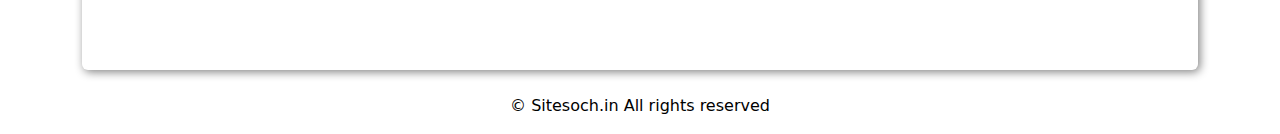
==== commit 46da85cf: "Update index.html" ====
--- a/index.html
+++ b/index.html
@@ -3,7 +3,7 @@
 <head>
     <meta charset="UTF-8">
     <meta name="viewport" content="width=device-width, initial-scale=1.0">
-    <title>Chaitali Lohar</title>
+    <title>Arati Raypure</title>
     <link rel="stylesheet" href="https://cdnjs.cloudflare.com/ajax/libs/font-awesome/4.7.0/css/font-awesome.css">
     <link href="https://cdn.jsdelivr.net/npm/bootstrap@5.3.3/dist/css/bootstrap.min.css" rel="stylesheet" integrity="sha384-QWTKZyjpPEjISv5WaRU9OFeRpok6YctnYmDr5pNlyT2bRjXh0JMhjY6hW+ALEwIH" crossorigin="anonymous">
     <link rel="stylesheet" href="https://cdn.jsdelivr.net/npm/bootstrap-icons@1.11.3/font/bootstrap-icons.min.css">
@@ -104,7 +104,7 @@
             <div class="upper"></div>
             <div class="profile_photo"></div>
             <div class="card-body">
-                <h1 class="card-title">Chaitali Lohar</h1>
+                <h1 class="card-title">Arati Raypure</h1>
                 <p class="card-text">Web Developer</p>
                 <div class="icons mb-3">
                     <a href="#" class="me-2"><i class="fa fa-envelope"></i></a>
